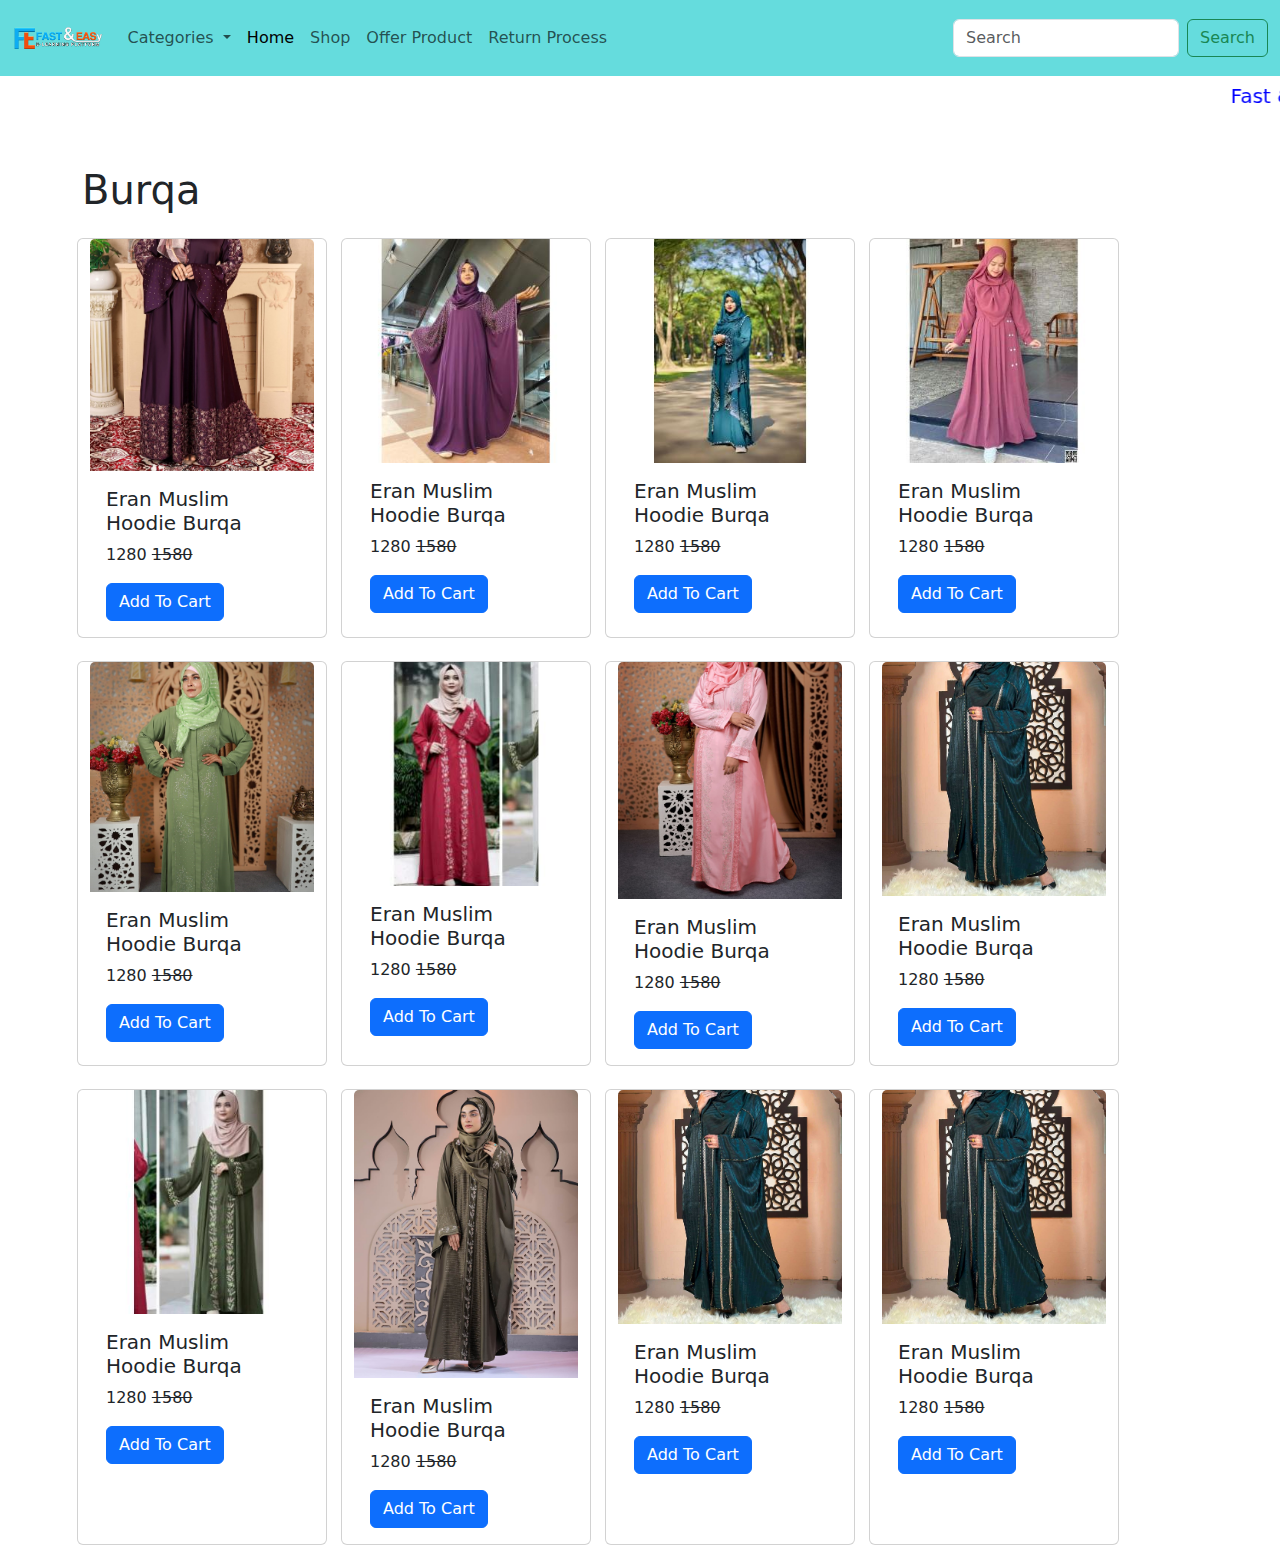
==== burqa.html @ 3e5b6002 "E-Learning" ====
<!DOCTYPE html>
<html lang="en">
<head>
    <meta charset="UTF-8">
    <meta name="viewport" content="width=device-width, initial-scale=1.0">
    <title>fasteasy-Shop BD</title>
    <link rel="shortcut icon" href="Img/Logo.png" type="image/x-icon">
    <link rel="stylesheet" href="burqa.css">
    <link href="https://cdn.jsdelivr.net/npm/bootstrap@5.3.3/dist/css/bootstrap.min.css" rel="stylesheet" integrity="sha384-QWTKZyjpPEjISv5WaRU9OFeRpok6YctnYmDr5pNlyT2bRjXh0JMhjY6hW+ALEwIH" crossorigin="anonymous">
</head>
<body>
    <nav class="navbar navbar-expand-lg Custom-Bg">
        <div class="container-fluid">
          <a class="navbar-brand" href="index.html"><img src="Img/Logo.png" height="50px" alt=""></a>
          <button class="navbar-toggler" type="button" data-bs-toggle="collapse" data-bs-target="#navbarSupportedContent" aria-controls="navbarSupportedContent" aria-expanded="false" aria-label="Toggle navigation">
            <span class="navbar-toggler-icon"></span>
          </button>
          <div class="collapse navbar-collapse" id="navbarSupportedContent">
            <ul class="navbar-nav me-auto mb-2 mb-lg-0">
                <li class="nav-item dropdown">
                    <a class="nav-link dropdown-toggle" href="#" role="button" data-bs-toggle="dropdown" aria-expanded="false">
                      Categories
                    </a>
                    <ul class="dropdown-menu">
                      <li><a class="dropdown-item" href="#">Burqa</a></li>
                      <li><a class="dropdown-item" href="#">Three Pich</a></li>
                      <li><a class="dropdown-item" href="#">Goun</a></li>
                      <li><a class="dropdown-item" href="#">Tow Pich</a></li>
                      <li><a class="dropdown-item" href="#">Sharee</a></li>
                      <li><a class="dropdown-item" href="#">Baby Dress</a></li>
                      <li><a class="dropdown-item" href="#">Couple Dress</a></li>
                      <li><a class="dropdown-item" href="#">Combo Set</a></li>
                      <li><a class="dropdown-item" href="#">Lehenga</a></li>
                      <li><a class="dropdown-item" href="#">Hijab & Nikab</a></li>
                      <li><a class="dropdown-item" href="#">Winter Dress</a></li>
                      <!-- <li><hr class="dropdown-divider"></li> -->
                    </ul>
                  </li>
              <li class="nav-item">
                <a class="nav-link active" aria-current="page" href="#">Home</a>
              </li>
              <li class="nav-item">
                <a class="nav-link" href="#">Shop</a>
              </li>
              <li class="nav-item">
                <a class="nav-link" href="#">Offer Product</a>
              </li>
              <li class="nav-item">
                <a class="nav-link" href="#">Return Process</a>
              </li>
            </ul>
            <form class="d-flex" role="search">
              <input class="form-control me-2" type="search" placeholder="Search" aria-label="Search">
              <button class="btn btn-outline-success" type="submit">Search</button>
            </form>
          </div>
        </div>
      </nav>
      <marquee behavior="" direction="" style="font-size: 20px; padding-top: 5px; color: blue;">Fast & Easy E-Learning Online Shop Bd</marquee>
      <section class="mt-5 container">
        <h1>Burqa</h1>
      <div class="row">
      <div class="card gap mt-3" style="width: 250px;">
        <img src="Img/coloring borka/1.jpg" class="card-img-top" alt="...">
        <div class="card-body">
          <h5 class="card-title">Eran Muslim Hoodie Burqa</h5>
          <p class="card-text">1280 <del>1580</del></p>
          <a href="#" class="btn btn-primary">Add To Cart</a>
        </div>
      </div>
      <div class="card gap mt-3" style="width: 250px;">
        <img src="Img/coloring borka/2.webp" class="card-img-top" alt="...">
        <div class="card-body">
          <h5 class="card-title">Eran Muslim Hoodie Burqa</h5>
          <p class="card-text">1280 <del>1580</del></p>
          <a href="#" class="btn btn-primary">Add To Cart</a>
        </div>
      </div>
      <div class="card gap mt-3" style="width: 250px;">
        <img src="Img/coloring borka/3.webp" class="card-img-top" alt="...">
        <div class="card-body">
          <h5 class="card-title">Eran Muslim Hoodie Burqa</h5>
          <p class="card-text">1280 <del>1580</del></p>
          <a href="#" class="btn btn-primary">Add To Cart</a>
        </div>
      </div>
      <div class="card gap mt-3" style="width: 250px;">
        <img src="Img/coloring borka/4.webp" class="card-img-top" alt="...">
        <div class="card-body">
          <h5 class="card-title">Eran Muslim Hoodie Burqa</h5>
          <p class="card-text">1280 <del>1580</del></p>
          <a href="#" class="btn btn-primary">Add To Cart</a>
        </div>
      </div>
      <div class="card gap mt-3" style="width: 250px;">
        <img src="Img/coloring borka/5.jpg" class="card-img-top" alt="...">
        <div class="card-body">
          <h5 class="card-title">Eran Muslim Hoodie Burqa</h5>
          <p class="card-text">1280 <del>1580</del></p>
          <a href="#" class="btn btn-primary">Add To Cart</a>
        </div>
      </div>
      <div class="card gap mt-3" style="width: 250px;">
        <img src="Img/coloring borka/6.webp" class="card-img-top" alt="...">
        <div class="card-body">
          <h5 class="card-title">Eran Muslim Hoodie Burqa</h5>
          <p class="card-text">1280 <del>1580</del></p>
          <a href="#" class="btn btn-primary">Add To Cart</a>
        </div>
      </div>
      <div class="card gap mt-3" style="width: 250px;">
        <img src="Img/coloring borka/7.jpg" class="card-img-top" alt="...">
        <div class="card-body">
          <h5 class="card-title">Eran Muslim Hoodie Burqa</h5>
          <p class="card-text">1280 <del>1580</del></p>
          <a href="#" class="btn btn-primary">Add To Cart</a>
        </div>
      </div>
      <div class="card gap mt-3" style="width: 250px;">
        <img src="Img/coloring borka/8.jpg" class="card-img-top" alt="...">
        <div class="card-body">
          <h5 class="card-title">Eran Muslim Hoodie Burqa</h5>
          <p class="card-text">1280 <del>1580</del></p>
          <a href="#" class="btn btn-primary">Add To Cart</a>
        </div>
      </div>
      <div class="card gap mt-3" style="width: 250px;">
        <img src="Img/coloring borka/9.webp" class="card-img-top" alt="...">
        <div class="card-body">
          <h5 class="card-title">Eran Muslim Hoodie Burqa</h5>
          <p class="card-text">1280 <del>1580</del></p>
          <a href="#" class="btn btn-primary">Add To Cart</a>
        </div>
      </div>
      <div class="card gap mt-3" style="width: 250px;">
        <img src="Img/coloring borka/10.jpg" class="card-img-top" alt="...">
        <div class="card-body">
          <h5 class="card-title">Eran Muslim Hoodie Burqa</h5>
          <p class="card-text">1280 <del>1580</del></p>
          <a href="#" class="btn btn-primary">Add To Cart</a>
        </div>
      </div>
      <div class="card gap mt-3" style="width: 250px;">
        <img src="Img/coloring borka/8.jpg" class="card-img-top" alt="...">
        <div class="card-body">
          <h5 class="card-title">Eran Muslim Hoodie Burqa</h5>
          <p class="card-text">1280 <del>1580</del></p>
          <a href="#" class="btn btn-primary">Add To Cart</a>
        </div>
      </div>
      <div class="card gap mt-3" style="width: 250px;">
        <img src="Img/coloring borka/8.jpg" class="card-img-top" alt="...">
        <div class="card-body">
          <h5 class="card-title">Eran Muslim Hoodie Burqa</h5>
          <p class="card-text">1280 <del>1580</del></p>
          <a href="#" class="btn btn-primary">Add To Cart</a>
        </div>
      </div>
    </div>
  </section>
    <script src="https://cdn.jsdelivr.net/npm/bootstrap@5.3.3/dist/js/bootstrap.bundle.min.js" integrity="sha384-YvpcrYf0tY3lHB60NNkmXc5s9fDVZLESaAA55NDzOxhy9GkcIdslK1eN7N6jIeHz" crossorigin="anonymous"></script>
</body>
</html>
---- burqa.css ----
* {
    margin: 0;
    padding: 0;
    box-sizing: border-box;
}
.Custom-Bg {
    background-color: #65dcdd;
}
.gap {
    margin: 7px;
}
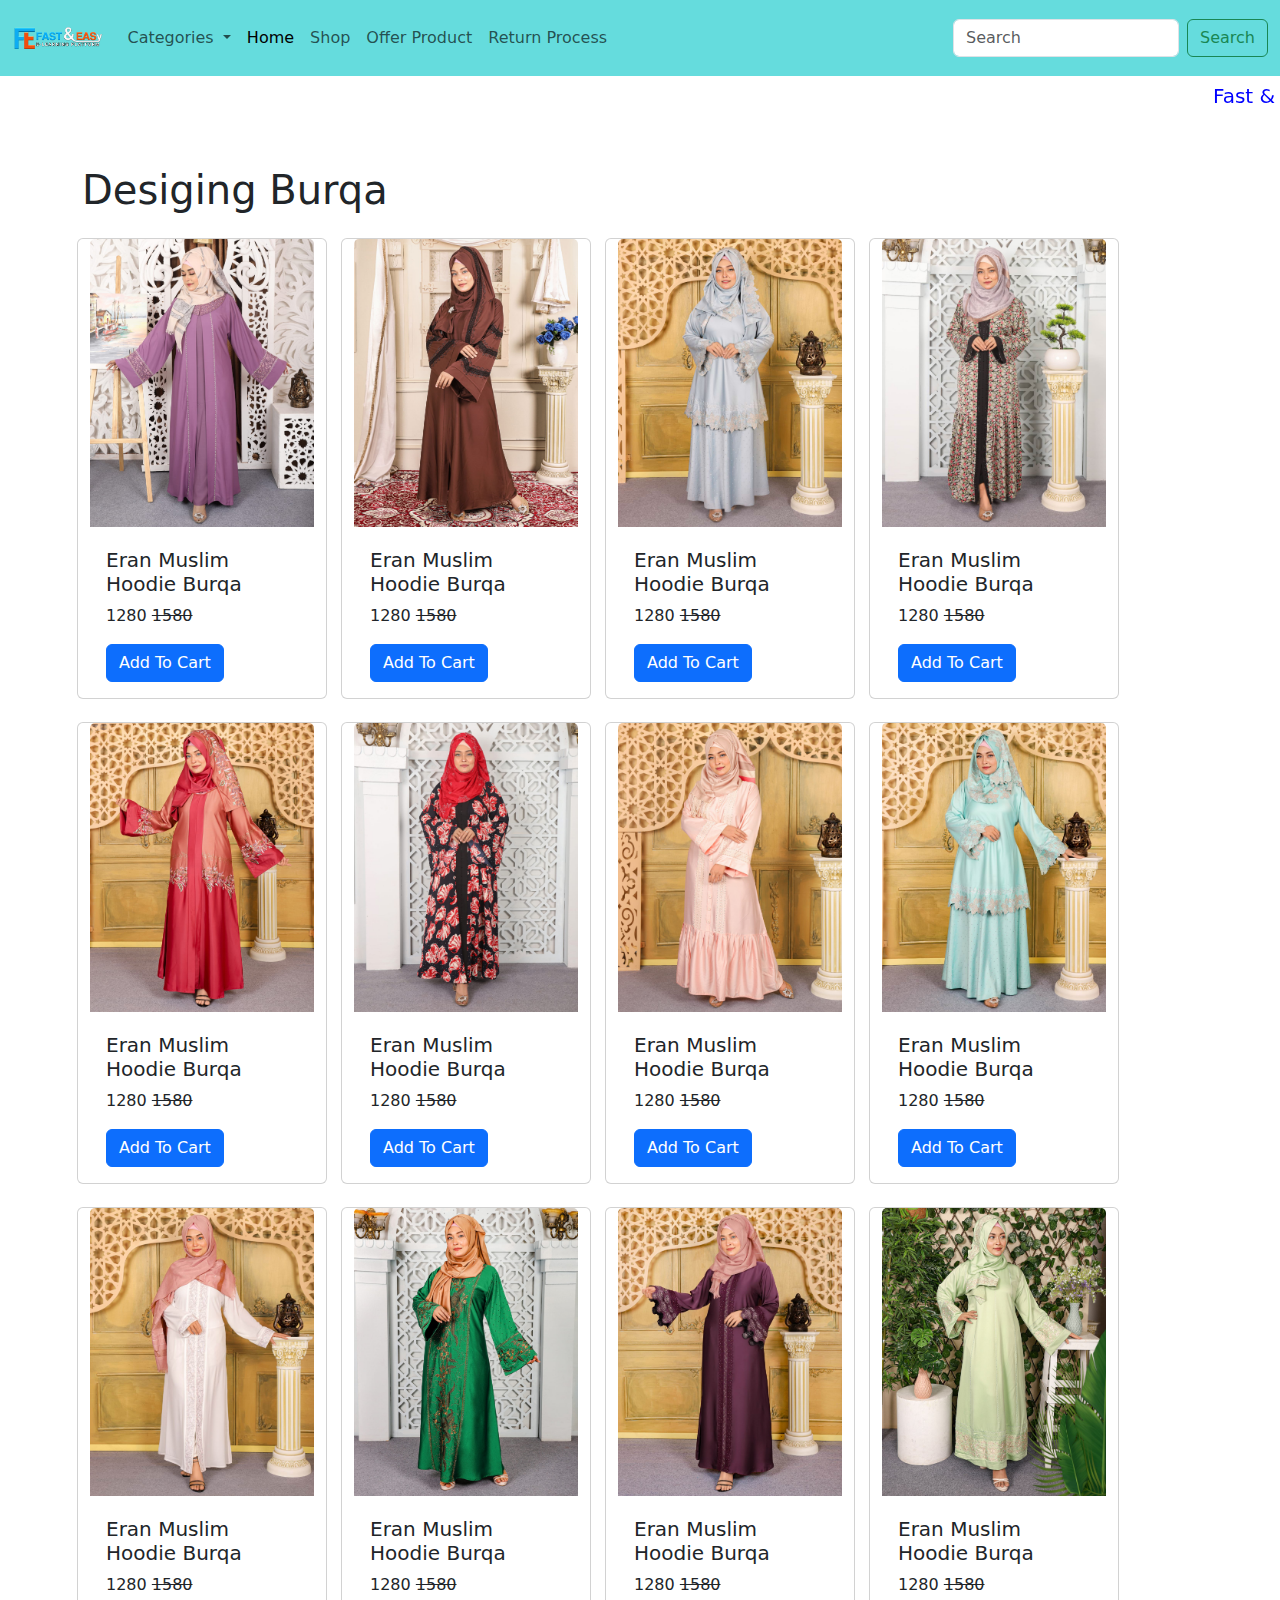
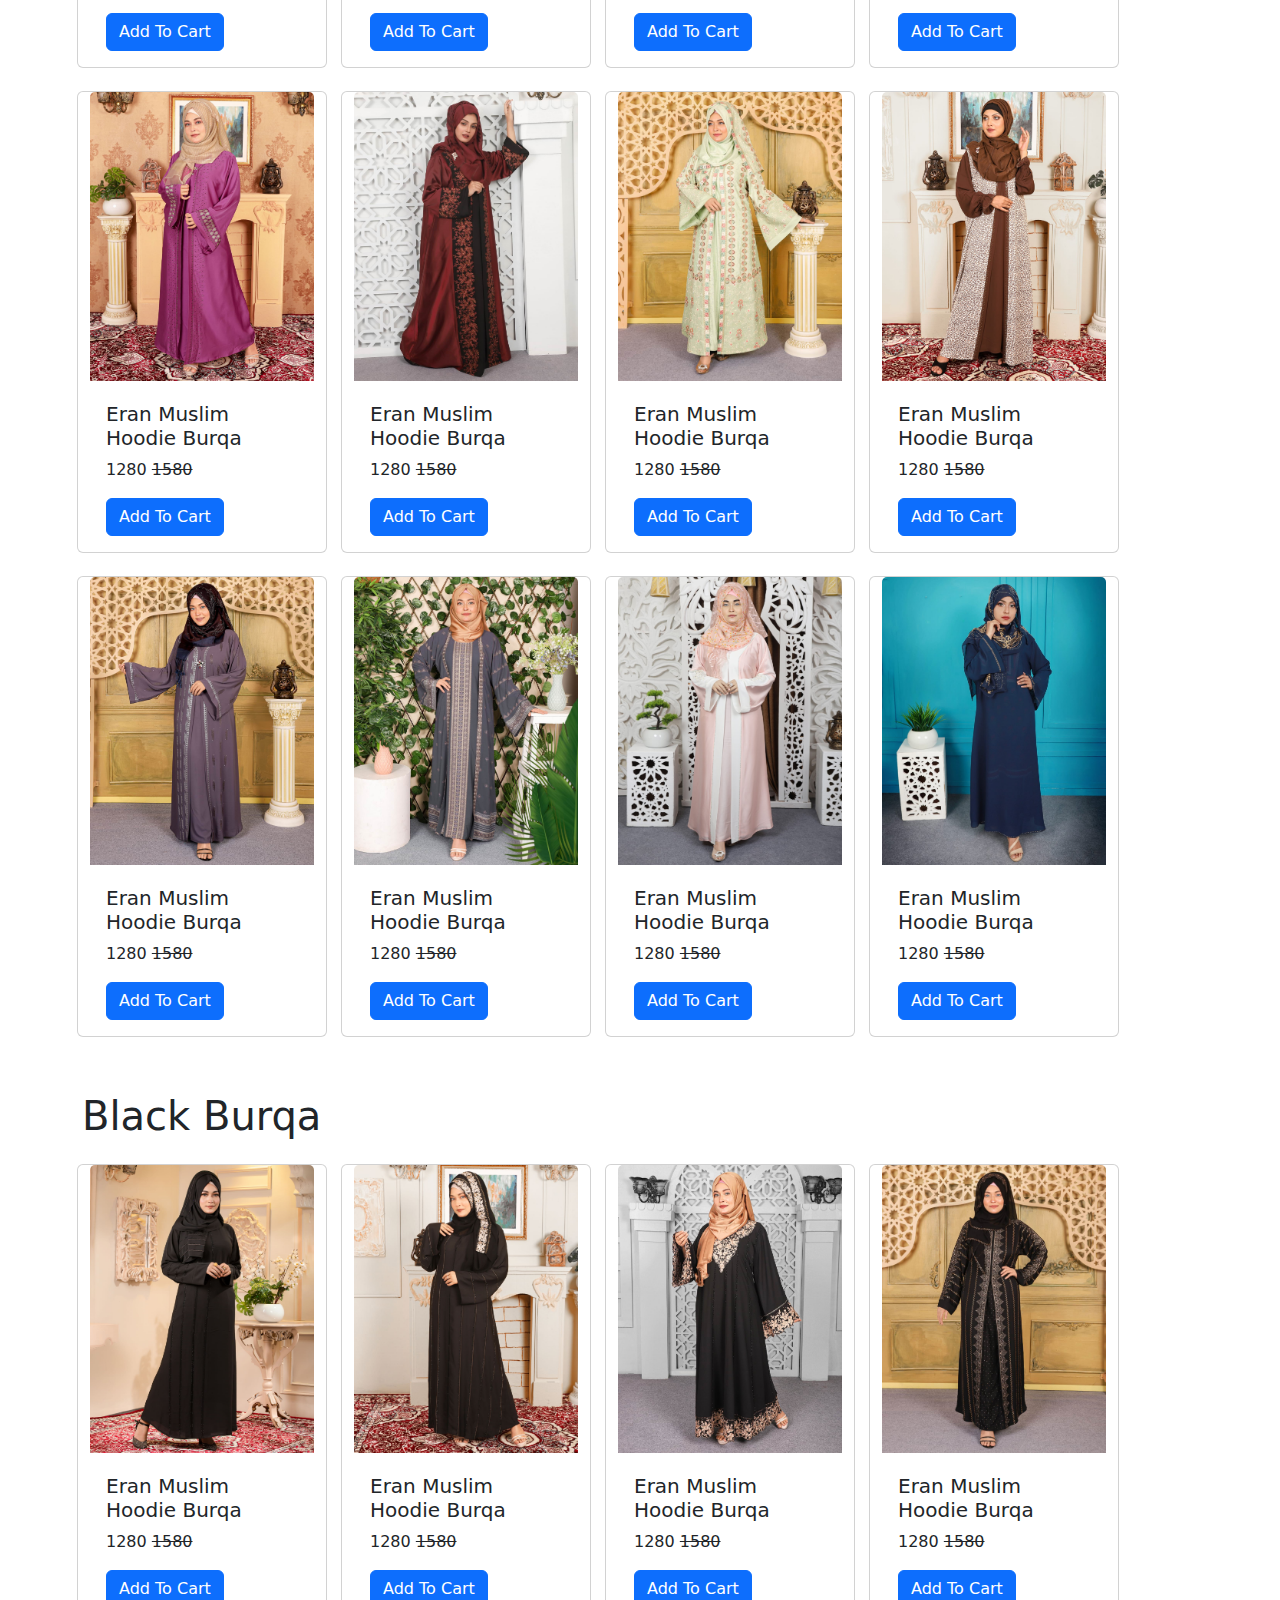
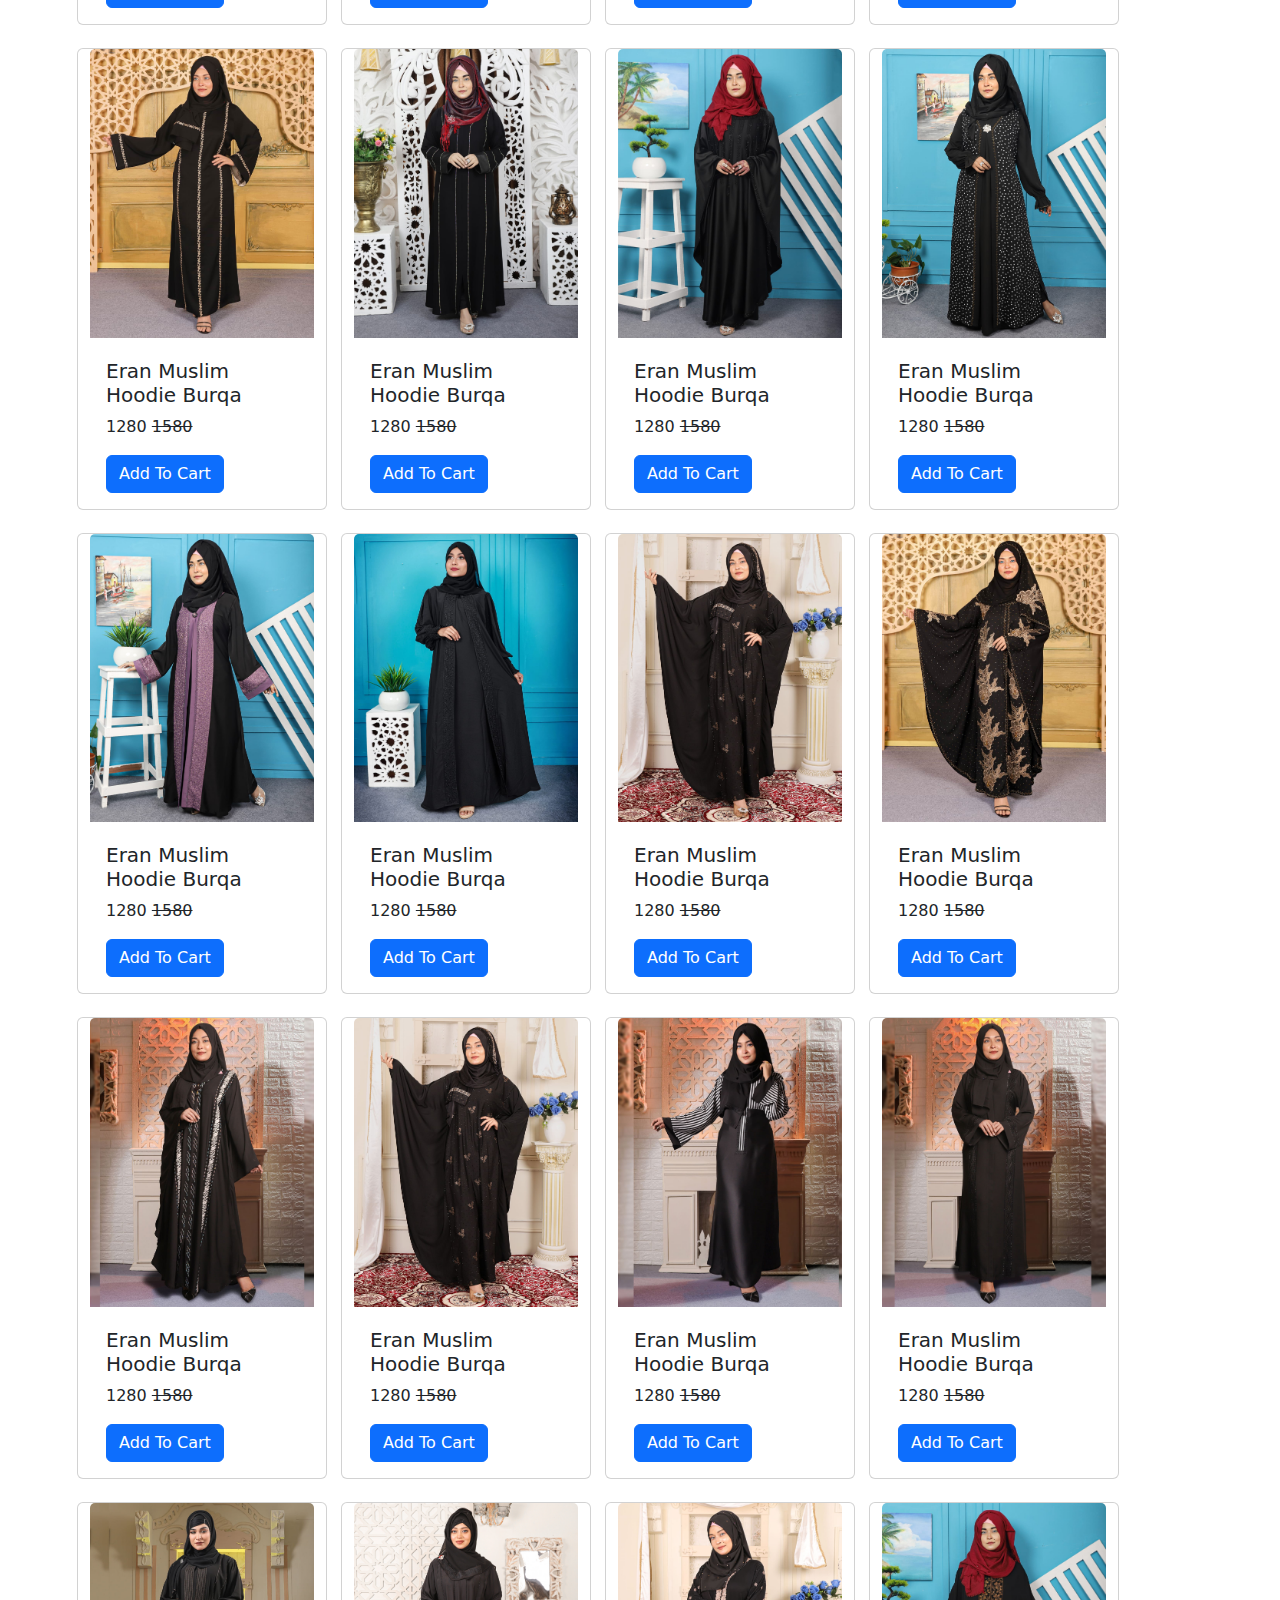
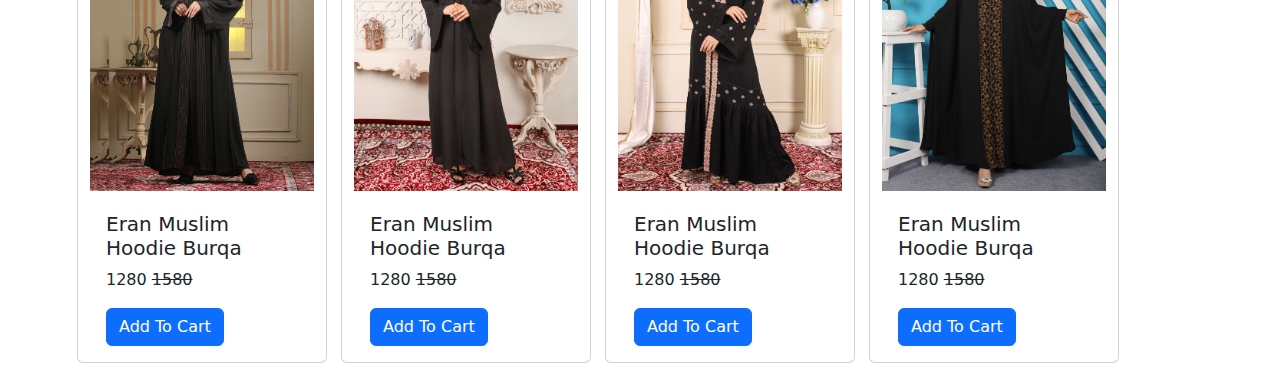
==== commit bf12c087: "E-Learning" ====
--- a/burqa.html
+++ b/burqa.html
@@ -58,7 +58,7 @@
       </nav>
       <marquee behavior="" direction="" style="font-size: 20px; padding-top: 5px; color: blue;">Fast & Easy E-Learning Online Shop Bd</marquee>
       <section class="mt-5 container">
-        <h1>Burqa</h1>
+        <h1>Desiging Burqa</h1>
       <div class="row">
       <div class="card gap mt-3" style="width: 250px;">
         <img src="Img/coloring borka/1.jpg" class="card-img-top" alt="...">
@@ -69,23 +69,23 @@
         </div>
       </div>
       <div class="card gap mt-3" style="width: 250px;">
-        <img src="Img/coloring borka/2.webp" class="card-img-top" alt="...">
-        <div class="card-body">
-          <h5 class="card-title">Eran Muslim Hoodie Burqa</h5>
-          <p class="card-text">1280 <del>1580</del></p>
-          <a href="#" class="btn btn-primary">Add To Cart</a>
-        </div>
-      </div>
-      <div class="card gap mt-3" style="width: 250px;">
-        <img src="Img/coloring borka/3.webp" class="card-img-top" alt="...">
-        <div class="card-body">
-          <h5 class="card-title">Eran Muslim Hoodie Burqa</h5>
-          <p class="card-text">1280 <del>1580</del></p>
-          <a href="#" class="btn btn-primary">Add To Cart</a>
-        </div>
-      </div>
-      <div class="card gap mt-3" style="width: 250px;">
-        <img src="Img/coloring borka/4.webp" class="card-img-top" alt="...">
+        <img src="Img/coloring borka/2.jpg" class="card-img-top" alt="...">
+        <div class="card-body">
+          <h5 class="card-title">Eran Muslim Hoodie Burqa</h5>
+          <p class="card-text">1280 <del>1580</del></p>
+          <a href="#" class="btn btn-primary">Add To Cart</a>
+        </div>
+      </div>
+      <div class="card gap mt-3" style="width: 250px;">
+        <img src="Img/coloring borka/3.jpg" class="card-img-top" alt="...">
+        <div class="card-body">
+          <h5 class="card-title">Eran Muslim Hoodie Burqa</h5>
+          <p class="card-text">1280 <del>1580</del></p>
+          <a href="#" class="btn btn-primary">Add To Cart</a>
+        </div>
+      </div>
+      <div class="card gap mt-3" style="width: 250px;">
+        <img src="Img/coloring borka/4.jpg" class="card-img-top" alt="...">
         <div class="card-body">
           <h5 class="card-title">Eran Muslim Hoodie Burqa</h5>
           <p class="card-text">1280 <del>1580</del></p>
@@ -101,7 +101,7 @@
         </div>
       </div>
       <div class="card gap mt-3" style="width: 250px;">
-        <img src="Img/coloring borka/6.webp" class="card-img-top" alt="...">
+        <img src="Img/coloring borka/6.jpg" class="card-img-top" alt="...">
         <div class="card-body">
           <h5 class="card-title">Eran Muslim Hoodie Burqa</h5>
           <p class="card-text">1280 <del>1580</del></p>
@@ -125,7 +125,7 @@
         </div>
       </div>
       <div class="card gap mt-3" style="width: 250px;">
-        <img src="Img/coloring borka/9.webp" class="card-img-top" alt="...">
+        <img src="Img/coloring borka/9.jpg" class="card-img-top" alt="...">
         <div class="card-body">
           <h5 class="card-title">Eran Muslim Hoodie Burqa</h5>
           <p class="card-text">1280 <del>1580</del></p>
@@ -141,15 +141,244 @@
         </div>
       </div>
       <div class="card gap mt-3" style="width: 250px;">
-        <img src="Img/coloring borka/8.jpg" class="card-img-top" alt="...">
-        <div class="card-body">
-          <h5 class="card-title">Eran Muslim Hoodie Burqa</h5>
-          <p class="card-text">1280 <del>1580</del></p>
-          <a href="#" class="btn btn-primary">Add To Cart</a>
-        </div>
-      </div>
-      <div class="card gap mt-3" style="width: 250px;">
-        <img src="Img/coloring borka/8.jpg" class="card-img-top" alt="...">
+        <img src="Img/coloring borka/11.jpg" class="card-img-top" alt="...">
+        <div class="card-body">
+          <h5 class="card-title">Eran Muslim Hoodie Burqa</h5>
+          <p class="card-text">1280 <del>1580</del></p>
+          <a href="#" class="btn btn-primary">Add To Cart</a>
+        </div>
+      </div>
+      <div class="card gap mt-3" style="width: 250px;">
+        <img src="Img/coloring borka/12.jpg" class="card-img-top" alt="...">
+        <div class="card-body">
+          <h5 class="card-title">Eran Muslim Hoodie Burqa</h5>
+          <p class="card-text">1280 <del>1580</del></p>
+          <a href="#" class="btn btn-primary">Add To Cart</a>
+        </div>
+      </div>
+      <div class="card gap mt-3" style="width: 250px;">
+        <img src="Img/coloring borka/13.jpg" class="card-img-top" alt="...">
+        <div class="card-body">
+          <h5 class="card-title">Eran Muslim Hoodie Burqa</h5>
+          <p class="card-text">1280 <del>1580</del></p>
+          <a href="#" class="btn btn-primary">Add To Cart</a>
+        </div>
+      </div>
+      <div class="card gap mt-3" style="width: 250px;">
+        <img src="Img/coloring borka/14.jpg" class="card-img-top" alt="...">
+        <div class="card-body">
+          <h5 class="card-title">Eran Muslim Hoodie Burqa</h5>
+          <p class="card-text">1280 <del>1580</del></p>
+          <a href="#" class="btn btn-primary">Add To Cart</a>
+        </div>
+      </div>
+      <div class="card gap mt-3" style="width: 250px;">
+        <img src="Img/coloring borka/15.jpg" class="card-img-top" alt="...">
+        <div class="card-body">
+          <h5 class="card-title">Eran Muslim Hoodie Burqa</h5>
+          <p class="card-text">1280 <del>1580</del></p>
+          <a href="#" class="btn btn-primary">Add To Cart</a>
+        </div>
+      </div>
+      <div class="card gap mt-3" style="width: 250px;">
+        <img src="Img/coloring borka/16.jpg" class="card-img-top" alt="...">
+        <div class="card-body">
+          <h5 class="card-title">Eran Muslim Hoodie Burqa</h5>
+          <p class="card-text">1280 <del>1580</del></p>
+          <a href="#" class="btn btn-primary">Add To Cart</a>
+        </div>
+      </div>
+      <div class="card gap mt-3" style="width: 250px;">
+        <img src="Img/coloring borka/17.jpg" class="card-img-top" alt="...">
+        <div class="card-body">
+          <h5 class="card-title">Eran Muslim Hoodie Burqa</h5>
+          <p class="card-text">1280 <del>1580</del></p>
+          <a href="#" class="btn btn-primary">Add To Cart</a>
+        </div>
+      </div>
+      <div class="card gap mt-3" style="width: 250px;">
+        <img src="Img/coloring borka/18.jpg" class="card-img-top" alt="...">
+        <div class="card-body">
+          <h5 class="card-title">Eran Muslim Hoodie Burqa</h5>
+          <p class="card-text">1280 <del>1580</del></p>
+          <a href="#" class="btn btn-primary">Add To Cart</a>
+        </div>
+      </div>
+      <div class="card gap mt-3" style="width: 250px;">
+        <img src="Img/coloring borka/19.jpg" class="card-img-top" alt="...">
+        <div class="card-body">
+          <h5 class="card-title">Eran Muslim Hoodie Burqa</h5>
+          <p class="card-text">1280 <del>1580</del></p>
+          <a href="#" class="btn btn-primary">Add To Cart</a>
+        </div>
+      </div>
+      <div class="card gap mt-3" style="width: 250px;">
+        <img src="Img/coloring borka/20.jpeg" class="card-img-top" alt="...">
+        <div class="card-body">
+          <h5 class="card-title">Eran Muslim Hoodie Burqa</h5>
+          <p class="card-text">1280 <del>1580</del></p>
+          <a href="#" class="btn btn-primary">Add To Cart</a>
+        </div>
+      </div>
+    </div>
+  </section>
+      <section class="mt-5 container">
+        <h1>Black Burqa</h1>
+      <div class="row">
+      <div class="card gap mt-3" style="width: 250px;">
+        <img src="Img/black Burqa/1.jpg" class="card-img-top" alt="...">
+        <div class="card-body">
+          <h5 class="card-title">Eran Muslim Hoodie Burqa</h5>
+          <p class="card-text">1280 <del>1580</del></p>
+          <a href="#" class="btn btn-primary">Add To Cart</a>
+        </div>
+      </div>
+      <div class="card gap mt-3" style="width: 250px;">
+        <img src="Img/black Burqa/2.jpg" class="card-img-top" alt="...">
+        <div class="card-body">
+          <h5 class="card-title">Eran Muslim Hoodie Burqa</h5>
+          <p class="card-text">1280 <del>1580</del></p>
+          <a href="#" class="btn btn-primary">Add To Cart</a>
+        </div>
+      </div>
+      <div class="card gap mt-3" style="width: 250px;">
+        <img src="Img/black Burqa/3.jpg" class="card-img-top" alt="...">
+        <div class="card-body">
+          <h5 class="card-title">Eran Muslim Hoodie Burqa</h5>
+          <p class="card-text">1280 <del>1580</del></p>
+          <a href="#" class="btn btn-primary">Add To Cart</a>
+        </div>
+      </div>
+      <div class="card gap mt-3" style="width: 250px;">
+        <img src="Img/black Burqa/4.jpg" class="card-img-top" alt="...">
+        <div class="card-body">
+          <h5 class="card-title">Eran Muslim Hoodie Burqa</h5>
+          <p class="card-text">1280 <del>1580</del></p>
+          <a href="#" class="btn btn-primary">Add To Cart</a>
+        </div>
+      </div>
+      <div class="card gap mt-3" style="width: 250px;">
+        <img src="Img/black Burqa/5.jpg" class="card-img-top" alt="...">
+        <div class="card-body">
+          <h5 class="card-title">Eran Muslim Hoodie Burqa</h5>
+          <p class="card-text">1280 <del>1580</del></p>
+          <a href="#" class="btn btn-primary">Add To Cart</a>
+        </div>
+      </div>
+      <div class="card gap mt-3" style="width: 250px;">
+        <img src="Img/black Burqa/6.jpg" class="card-img-top" alt="...">
+        <div class="card-body">
+          <h5 class="card-title">Eran Muslim Hoodie Burqa</h5>
+          <p class="card-text">1280 <del>1580</del></p>
+          <a href="#" class="btn btn-primary">Add To Cart</a>
+        </div>
+      </div>
+      <div class="card gap mt-3" style="width: 250px;">
+        <img src="Img/black Burqa/7.jpg" class="card-img-top" alt="...">
+        <div class="card-body">
+          <h5 class="card-title">Eran Muslim Hoodie Burqa</h5>
+          <p class="card-text">1280 <del>1580</del></p>
+          <a href="#" class="btn btn-primary">Add To Cart</a>
+        </div>
+      </div>
+      <div class="card gap mt-3" style="width: 250px;">
+        <img src="Img/black Burqa/8.jpg" class="card-img-top" alt="...">
+        <div class="card-body">
+          <h5 class="card-title">Eran Muslim Hoodie Burqa</h5>
+          <p class="card-text">1280 <del>1580</del></p>
+          <a href="#" class="btn btn-primary">Add To Cart</a>
+        </div>
+      </div>
+      <div class="card gap mt-3" style="width: 250px;">
+        <img src="Img/black Burqa/9.jpg" class="card-img-top" alt="...">
+        <div class="card-body">
+          <h5 class="card-title">Eran Muslim Hoodie Burqa</h5>
+          <p class="card-text">1280 <del>1580</del></p>
+          <a href="#" class="btn btn-primary">Add To Cart</a>
+        </div>
+      </div>
+      <div class="card gap mt-3" style="width: 250px;">
+        <img src="Img/black Burqa/10.jpg" class="card-img-top" alt="...">
+        <div class="card-body">
+          <h5 class="card-title">Eran Muslim Hoodie Burqa</h5>
+          <p class="card-text">1280 <del>1580</del></p>
+          <a href="#" class="btn btn-primary">Add To Cart</a>
+        </div>
+      </div>
+      <div class="card gap mt-3" style="width: 250px;">
+        <img src="Img/black Burqa/11.jpg" class="card-img-top" alt="...">
+        <div class="card-body">
+          <h5 class="card-title">Eran Muslim Hoodie Burqa</h5>
+          <p class="card-text">1280 <del>1580</del></p>
+          <a href="#" class="btn btn-primary">Add To Cart</a>
+        </div>
+      </div>
+      <div class="card gap mt-3" style="width: 250px;">
+        <img src="Img/black Burqa/12.jpg" class="card-img-top" alt="...">
+        <div class="card-body">
+          <h5 class="card-title">Eran Muslim Hoodie Burqa</h5>
+          <p class="card-text">1280 <del>1580</del></p>
+          <a href="#" class="btn btn-primary">Add To Cart</a>
+        </div>
+      </div>
+      <div class="card gap mt-3" style="width: 250px;">
+        <img src="Img/black Burqa/13.jpg" class="card-img-top" alt="...">
+        <div class="card-body">
+          <h5 class="card-title">Eran Muslim Hoodie Burqa</h5>
+          <p class="card-text">1280 <del>1580</del></p>
+          <a href="#" class="btn btn-primary">Add To Cart</a>
+        </div>
+      </div>
+      <div class="card gap mt-3" style="width: 250px;">
+        <img src="Img/black Burqa/14.jpg" class="card-img-top" alt="...">
+        <div class="card-body">
+          <h5 class="card-title">Eran Muslim Hoodie Burqa</h5>
+          <p class="card-text">1280 <del>1580</del></p>
+          <a href="#" class="btn btn-primary">Add To Cart</a>
+        </div>
+      </div>
+      <div class="card gap mt-3" style="width: 250px;">
+        <img src="Img/black Burqa/15.jpg" class="card-img-top" alt="...">
+        <div class="card-body">
+          <h5 class="card-title">Eran Muslim Hoodie Burqa</h5>
+          <p class="card-text">1280 <del>1580</del></p>
+          <a href="#" class="btn btn-primary">Add To Cart</a>
+        </div>
+      </div>
+      <div class="card gap mt-3" style="width: 250px;">
+        <img src="Img/black Burqa/16.jpg" class="card-img-top" alt="...">
+        <div class="card-body">
+          <h5 class="card-title">Eran Muslim Hoodie Burqa</h5>
+          <p class="card-text">1280 <del>1580</del></p>
+          <a href="#" class="btn btn-primary">Add To Cart</a>
+        </div>
+      </div>
+      <div class="card gap mt-3" style="width: 250px;">
+        <img src="Img/black Burqa/17.jpg" class="card-img-top" alt="...">
+        <div class="card-body">
+          <h5 class="card-title">Eran Muslim Hoodie Burqa</h5>
+          <p class="card-text">1280 <del>1580</del></p>
+          <a href="#" class="btn btn-primary">Add To Cart</a>
+        </div>
+      </div>
+      <div class="card gap mt-3" style="width: 250px;">
+        <img src="Img/black Burqa/18.jpg" class="card-img-top" alt="...">
+        <div class="card-body">
+          <h5 class="card-title">Eran Muslim Hoodie Burqa</h5>
+          <p class="card-text">1280 <del>1580</del></p>
+          <a href="#" class="btn btn-primary">Add To Cart</a>
+        </div>
+      </div>
+      <div class="card gap mt-3" style="width: 250px;">
+        <img src="Img/black Burqa/19.jpg" class="card-img-top" alt="...">
+        <div class="card-body">
+          <h5 class="card-title">Eran Muslim Hoodie Burqa</h5>
+          <p class="card-text">1280 <del>1580</del></p>
+          <a href="#" class="btn btn-primary">Add To Cart</a>
+        </div>
+      </div>
+      <div class="card gap mt-3" style="width: 250px;">
+        <img src="Img/black Burqa/20.jpeg" class="card-img-top" alt="...">
         <div class="card-body">
           <h5 class="card-title">Eran Muslim Hoodie Burqa</h5>
           <p class="card-text">1280 <del>1580</del></p>
--- a/burqa.css
+++ b/burqa.css
@@ -8,4 +8,7 @@
 }
 .gap {
     margin: 7px;
+}
+.card-body {
+    margin-top: 5px;
 }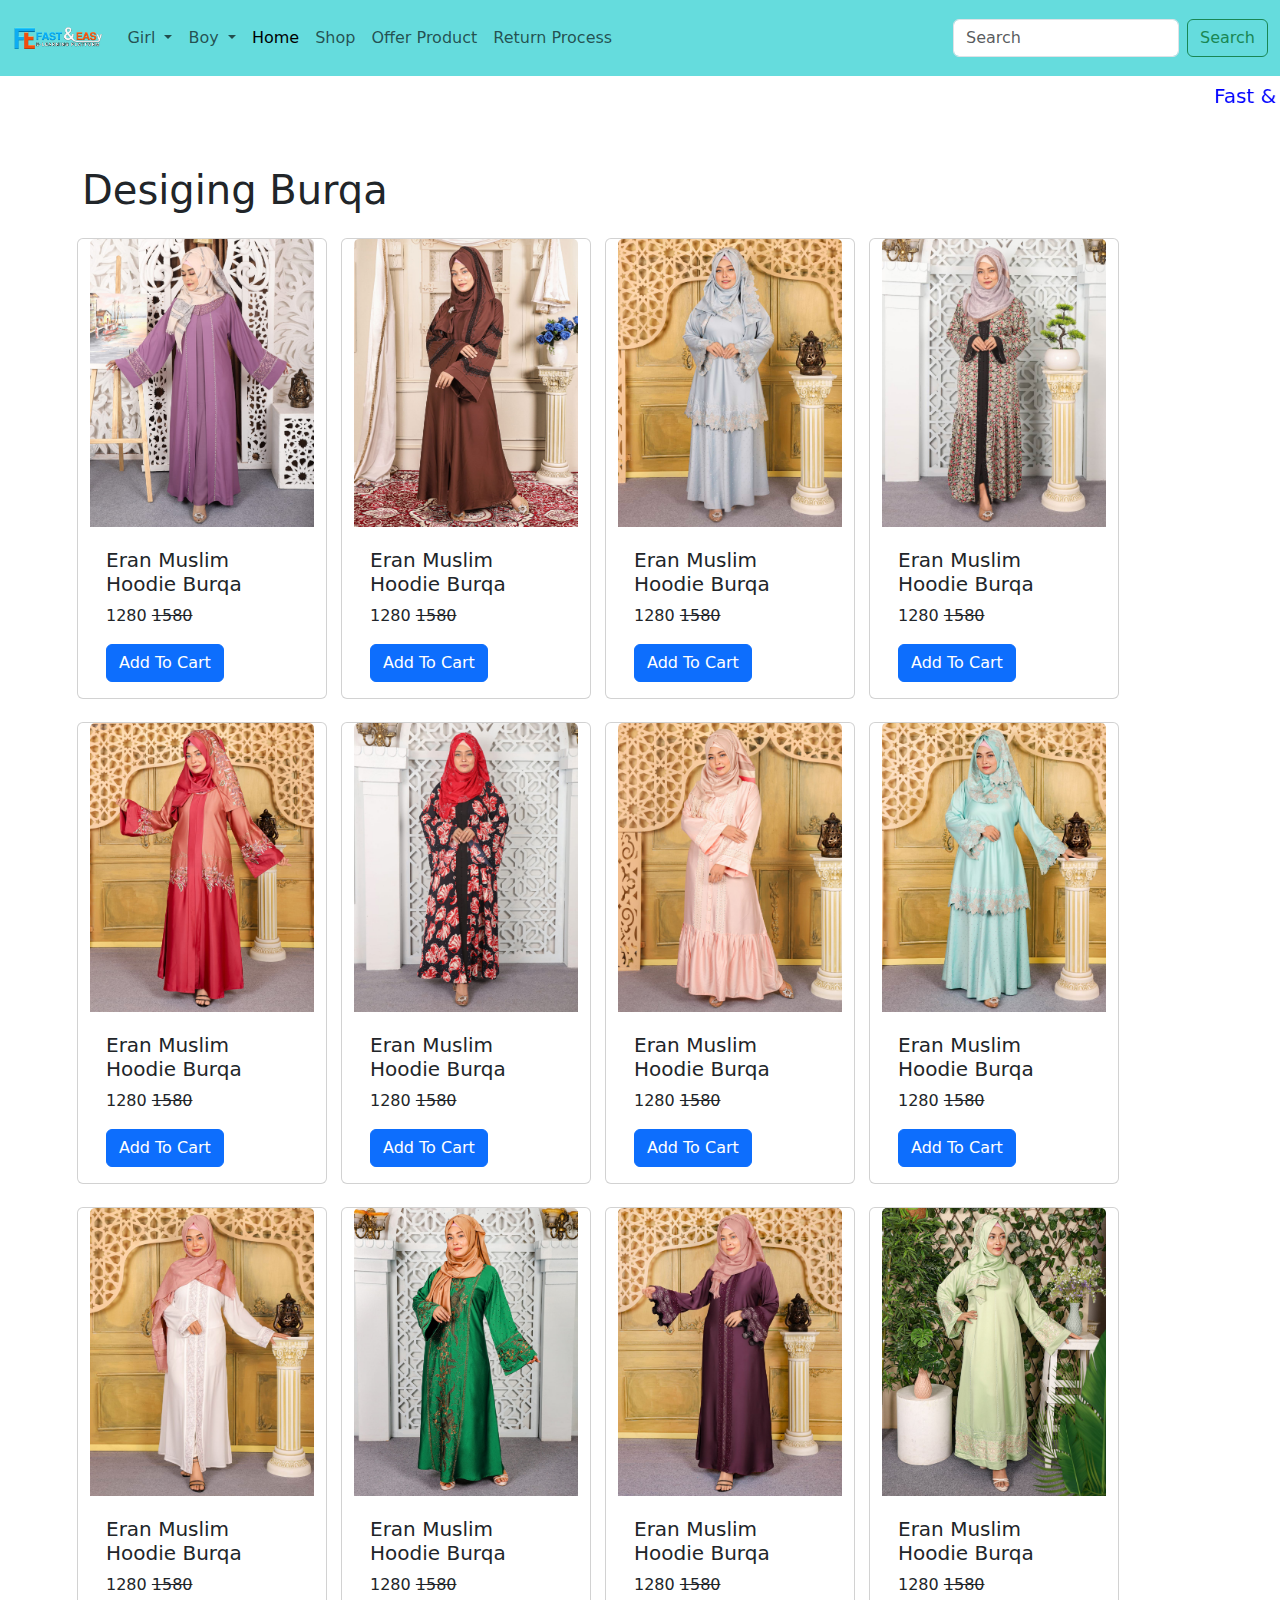
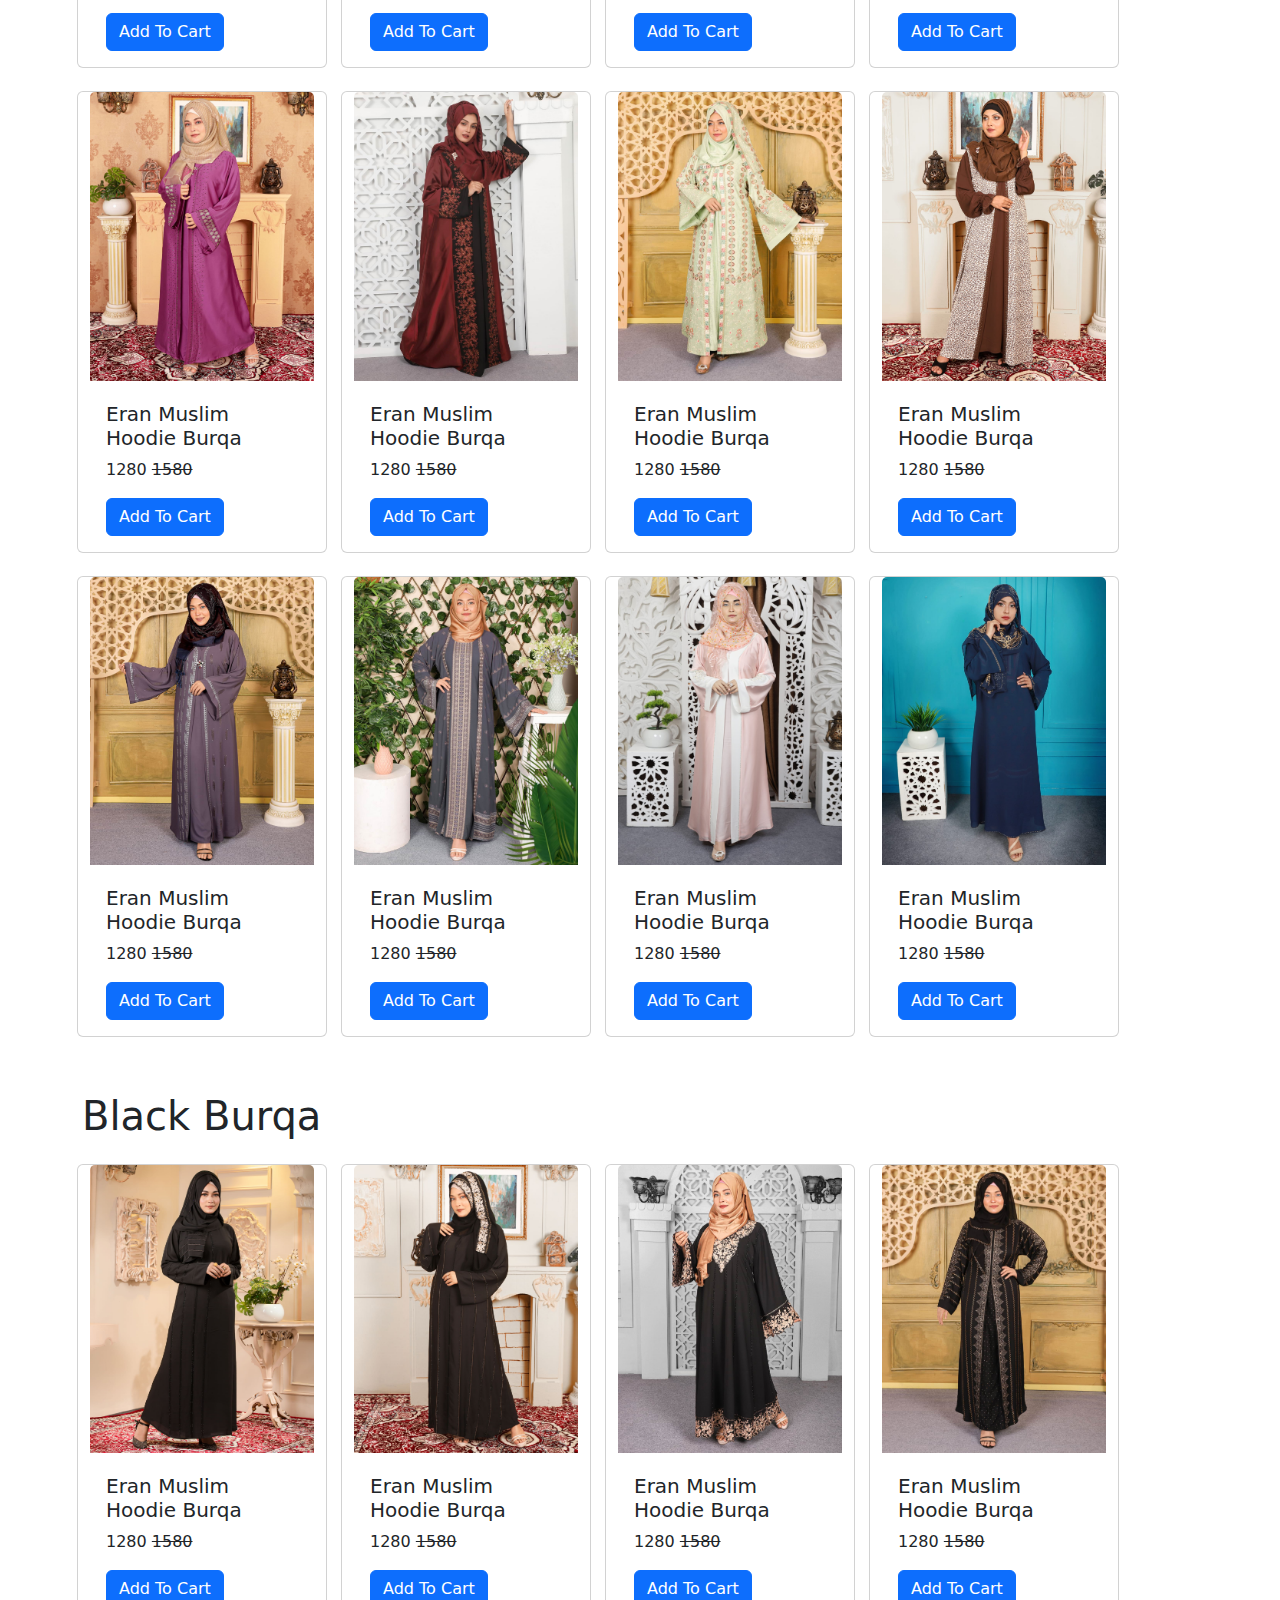
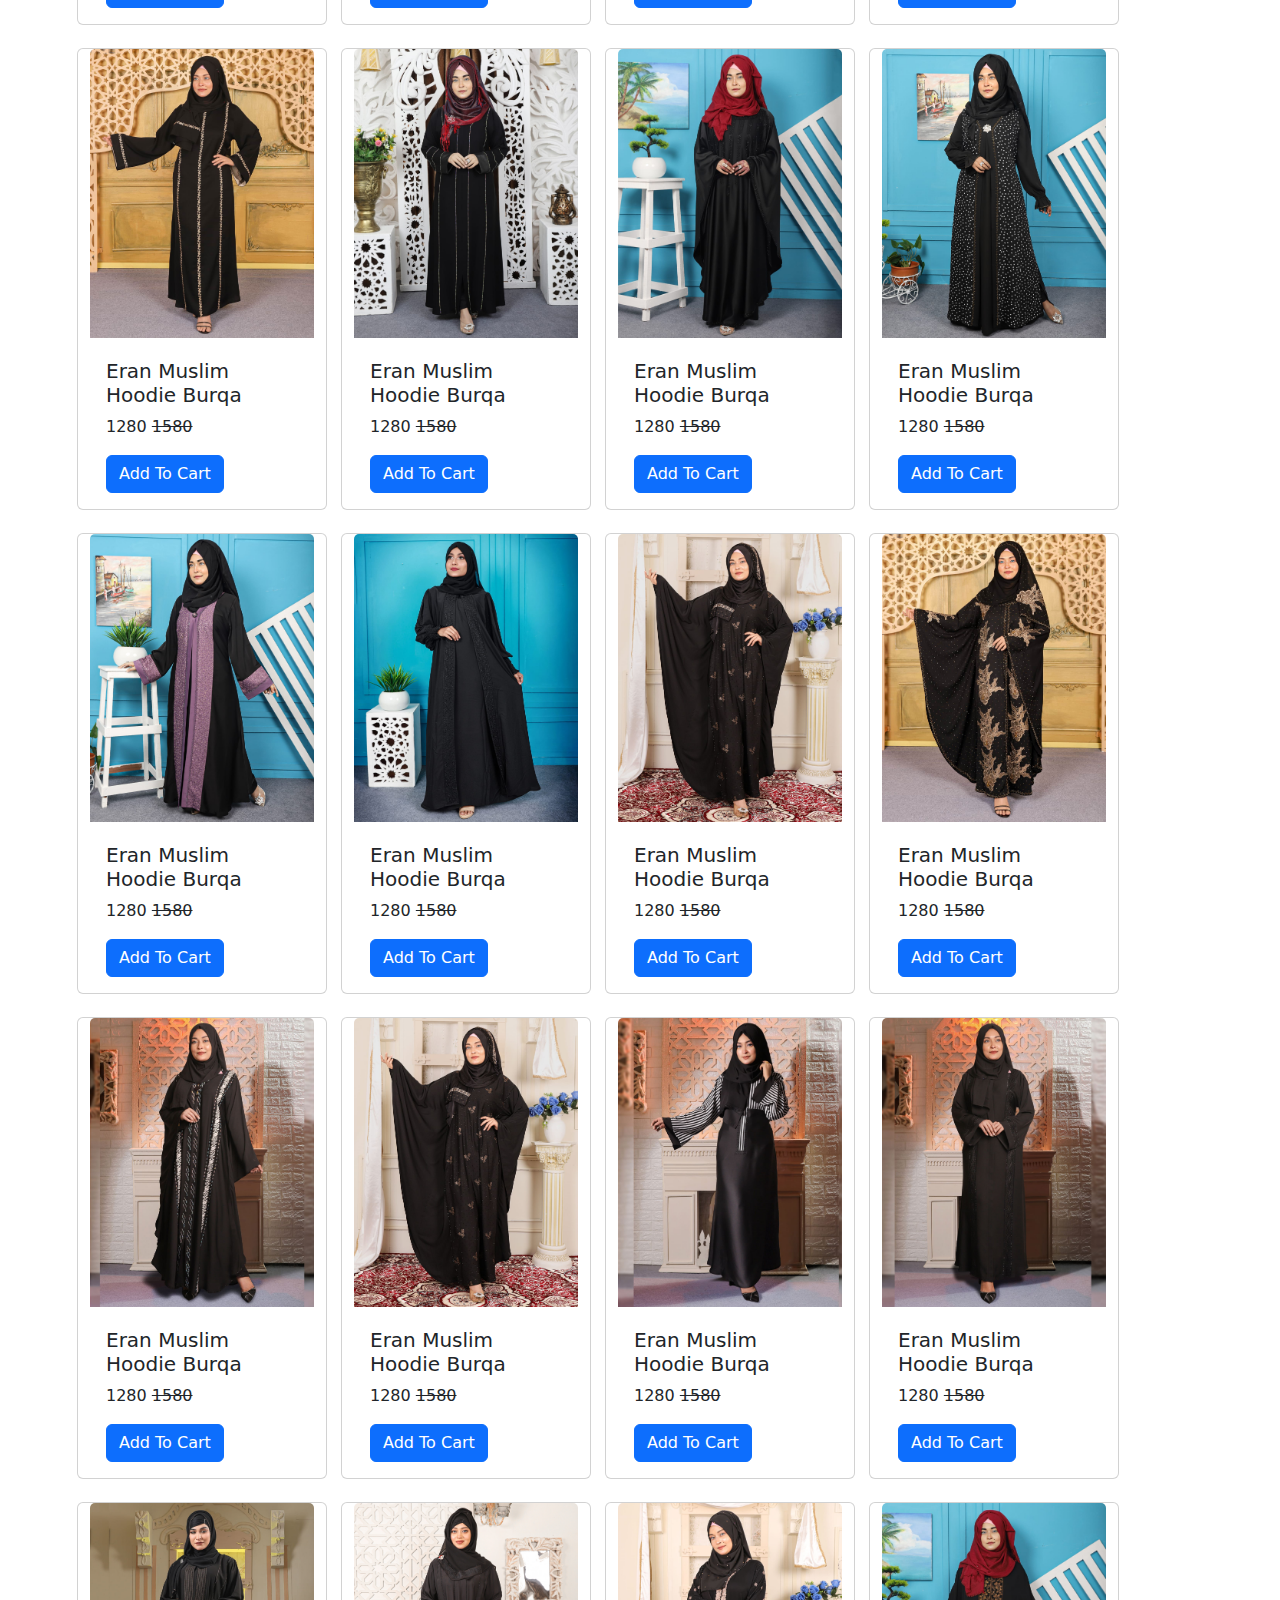
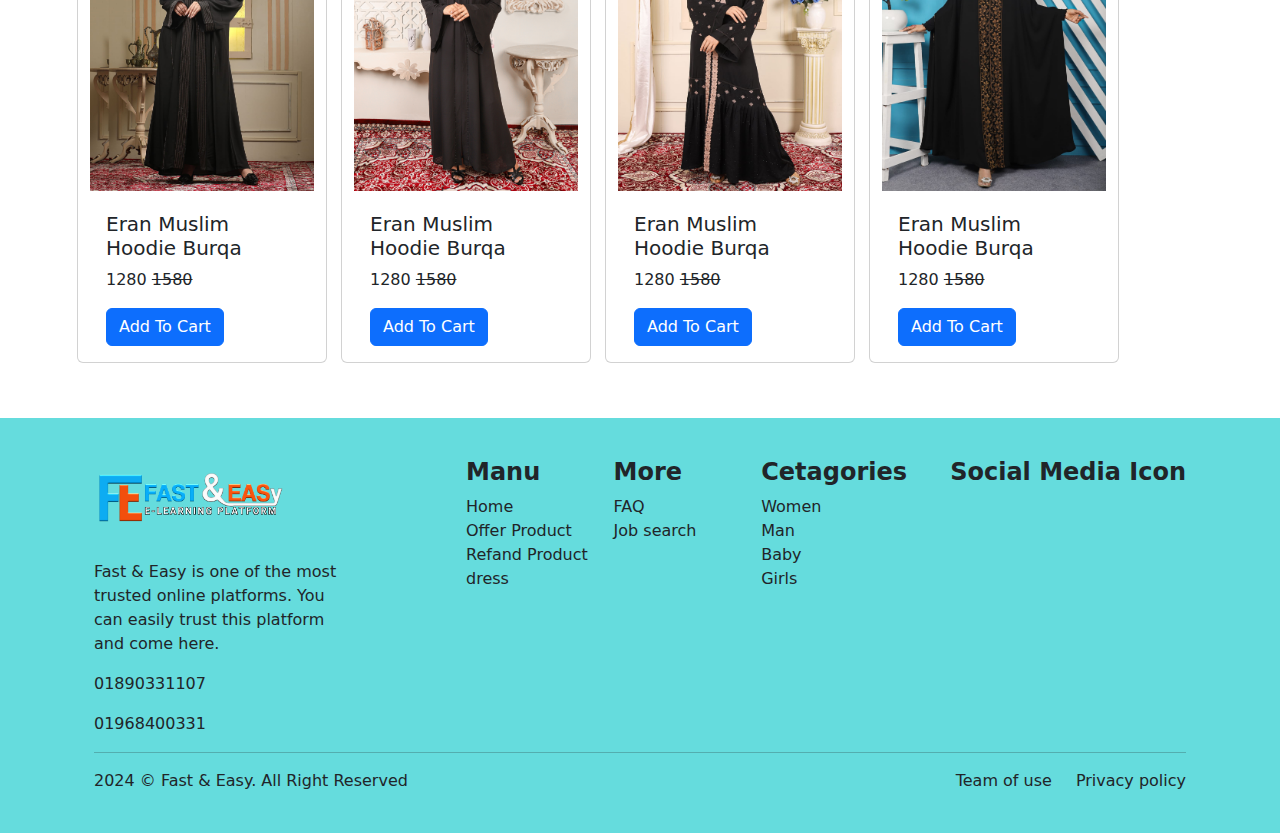
==== commit e4b282d5: "E-Commerce" ====
--- a/burqa.html
+++ b/burqa.html
@@ -17,27 +17,44 @@
           </button>
           <div class="collapse navbar-collapse" id="navbarSupportedContent">
             <ul class="navbar-nav me-auto mb-2 mb-lg-0">
-                <li class="nav-item dropdown">
-                    <a class="nav-link dropdown-toggle" href="#" role="button" data-bs-toggle="dropdown" aria-expanded="false">
-                      Categories
-                    </a>
-                    <ul class="dropdown-menu">
-                      <li><a class="dropdown-item" href="#">Burqa</a></li>
-                      <li><a class="dropdown-item" href="#">Three Pich</a></li>
-                      <li><a class="dropdown-item" href="#">Goun</a></li>
-                      <li><a class="dropdown-item" href="#">Tow Pich</a></li>
-                      <li><a class="dropdown-item" href="#">Sharee</a></li>
-                      <li><a class="dropdown-item" href="#">Baby Dress</a></li>
-                      <li><a class="dropdown-item" href="#">Couple Dress</a></li>
-                      <li><a class="dropdown-item" href="#">Combo Set</a></li>
-                      <li><a class="dropdown-item" href="#">Lehenga</a></li>
-                      <li><a class="dropdown-item" href="#">Hijab & Nikab</a></li>
-                      <li><a class="dropdown-item" href="#">Winter Dress</a></li>
-                      <!-- <li><hr class="dropdown-divider"></li> -->
-                    </ul>
-                  </li>
+              <li class="nav-item dropdown">
+                <a class="nav-link dropdown-toggle" href="#" role="button" data-bs-toggle="dropdown" aria-expanded="false">
+                  Girl
+                </a>
+                <ul class="dropdown-menu">
+                  <li><a class="dropdown-item" href="burqa.html">Burqa</a></li>
+                  <li><a class="dropdown-item" href="three.html">Three Pich</a></li>
+                  <li><a class="dropdown-item" href="gown.html">Goun</a></li>
+                  <li><a class="dropdown-item" href="#">Tow Pich</a></li>
+                  <li><a class="dropdown-item" href="#">Sharee</a></li>
+                  <li><a class="dropdown-item" href="#">Baby Dress</a></li>
+                  <li><a class="dropdown-item" href="#">Couple Dress</a></li>
+                  <li><a class="dropdown-item" href="#">Combo Set</a></li>
+                  <li><a class="dropdown-item" href="#">Lehenga</a></li>
+                  <li><a class="dropdown-item" href="#">Hijab & Nikab</a></li>
+                  <li><a class="dropdown-item" href="#">Winter Dress</a></li>
+                  <!-- <li><hr class="dropdown-divider"></li> -->
+                </ul>
+              </li>
+            <li class="nav-item dropdown">
+                <a class="nav-link dropdown-toggle" href="#" role="button" data-bs-toggle="dropdown" aria-expanded="false">
+                  Boy
+                </a>
+                <ul class="dropdown-menu">
+                  <li><a class="dropdown-item" href="#">Shirt</a></li>
+                  <li><a class="dropdown-item" href="#">T-Shirt</a></li>
+                  <li><a class="dropdown-item" href="#">Pent</a></li>
+                  <li><a class="dropdown-item" href="#">Payjama & Panjabi</a></li>
+                  <li><a class="dropdown-item" href="#">Lungi</a></li>
+                  <li><a class="dropdown-item" href="#">Baby Dress</a></li>
+                  <li><a class="dropdown-item" href="#">Combo Set</a></li>
+                  <li><a class="dropdown-item" href="#">Winter Dress</a></li>
+                  <!-- <li><hr class="dropdown-divider"></li> -->
+                </ul>
+              </li>
+
               <li class="nav-item">
-                <a class="nav-link active" aria-current="page" href="#">Home</a>
+                <a class="nav-link active" aria-current="page" href="index.html">Home</a>
               </li>
               <li class="nav-item">
                 <a class="nav-link" href="#">Shop</a>
@@ -387,6 +404,61 @@
       </div>
     </div>
   </section>
+  <footer class=" text-dark py-4 mt-5" style="background-color: #65DCDD">
+    <div class="container px-4">
+      <div class="row">
+        <div class="col-12 col-lg-4">
+          <a href="index.html"><img src="Img/Logo.png"height="110px" width="190px" alt=""></a>
+          <p class="font mt-2">Fast & Easy is one of the most <br> trusted online platforms. You <br> can easily trust this platform <br> and come here.</p>
+          <p class="font">01890331107</p>
+          <p class="mb-0 font">01968400331</p>
+        </div>
+        <div class="col">
+          <h4 class="pt-3 fw-bold">Manu</h4>
+          <ul class="list-unstyled font">
+            <li><a href="index.html" class="text-decoration-none text-dark">Home</a></li>
+            <li><a href="#" class="text-decoration-none text-dark">Offer Product</a></li>
+            <li><a href="#" class="text-decoration-none text-dark">Refand Product</a></li>
+            <li><a href="#" class="text-decoration-none text-dark">dress</a></li>
+          </ul>
+        </div>
+        <div class="col">
+          <h4 class="pt-3 fw-bold">More</h4>
+          <ul class="list-unstyled font">
+            <li><a href="#" class="text-decoration-none text-dark">FAQ</a></li>
+            <li><a href="#" class="text-decoration-none text-dark">Job search</a></li>
+          </ul>
+        </div>
+        <div class="col">
+          <h4 class="pt-3 fw-bold">Cetagories</h4>
+          <ul class="list-unstyled font">
+            <li><a href="Indian.html" class="text-decoration-none text-dark">Women</a></li>
+            <li><a href="tops.html" class="text-decoration-none text-dark">Man</a></li>
+            <li><a href="#" class="text-decoration-none text-dark">Baby</a></li>
+            <li><a href="#" class="text-decoration-none text-dark">Girls</a></li>
+            
+          </ul>
+        </div>
+        <div class="col-6 col-lg-3 text-lg-end">
+          <h4 class="pt-3 fw-bold">Social Media Icon</h4>
+          <div>
+            <a href="#" class="text-decoration-none text-dark"><i class="bi bi-instagram fs-2 me-3"></i></a>
+            <a href="#" class="text-decoration-none text-dark"><i class="bi bi-facebook fs-2 me-3"></i></a>
+            <a href="#" class="text-decoration-none text-dark"><i class="bi bi-pinterest fs-2 me-3"></i></a>
+            <a href="#" class="text-decoration-none text-dark"><i class="bi bi-linkedin fs-2"></i></a>
+          </div>
+        </div>
+      </div>
+      <hr>
+      <div class="d-flex justify-content-between font">
+        <p class="font">2024 © Fast & Easy. All Right Reserved</p>
+        <div class="d-flex">
+        <a href="#" class="text-decoration-none text-dark me-4">Team of use</a>
+        <a href="#" class="text-decoration-none text-dark">Privacy policy</a>
+      </div>
+      </div>
+    </div>
+</footer>
     <script src="https://cdn.jsdelivr.net/npm/bootstrap@5.3.3/dist/js/bootstrap.bundle.min.js" integrity="sha384-YvpcrYf0tY3lHB60NNkmXc5s9fDVZLESaAA55NDzOxhy9GkcIdslK1eN7N6jIeHz" crossorigin="anonymous"></script>
 </body>
 </html>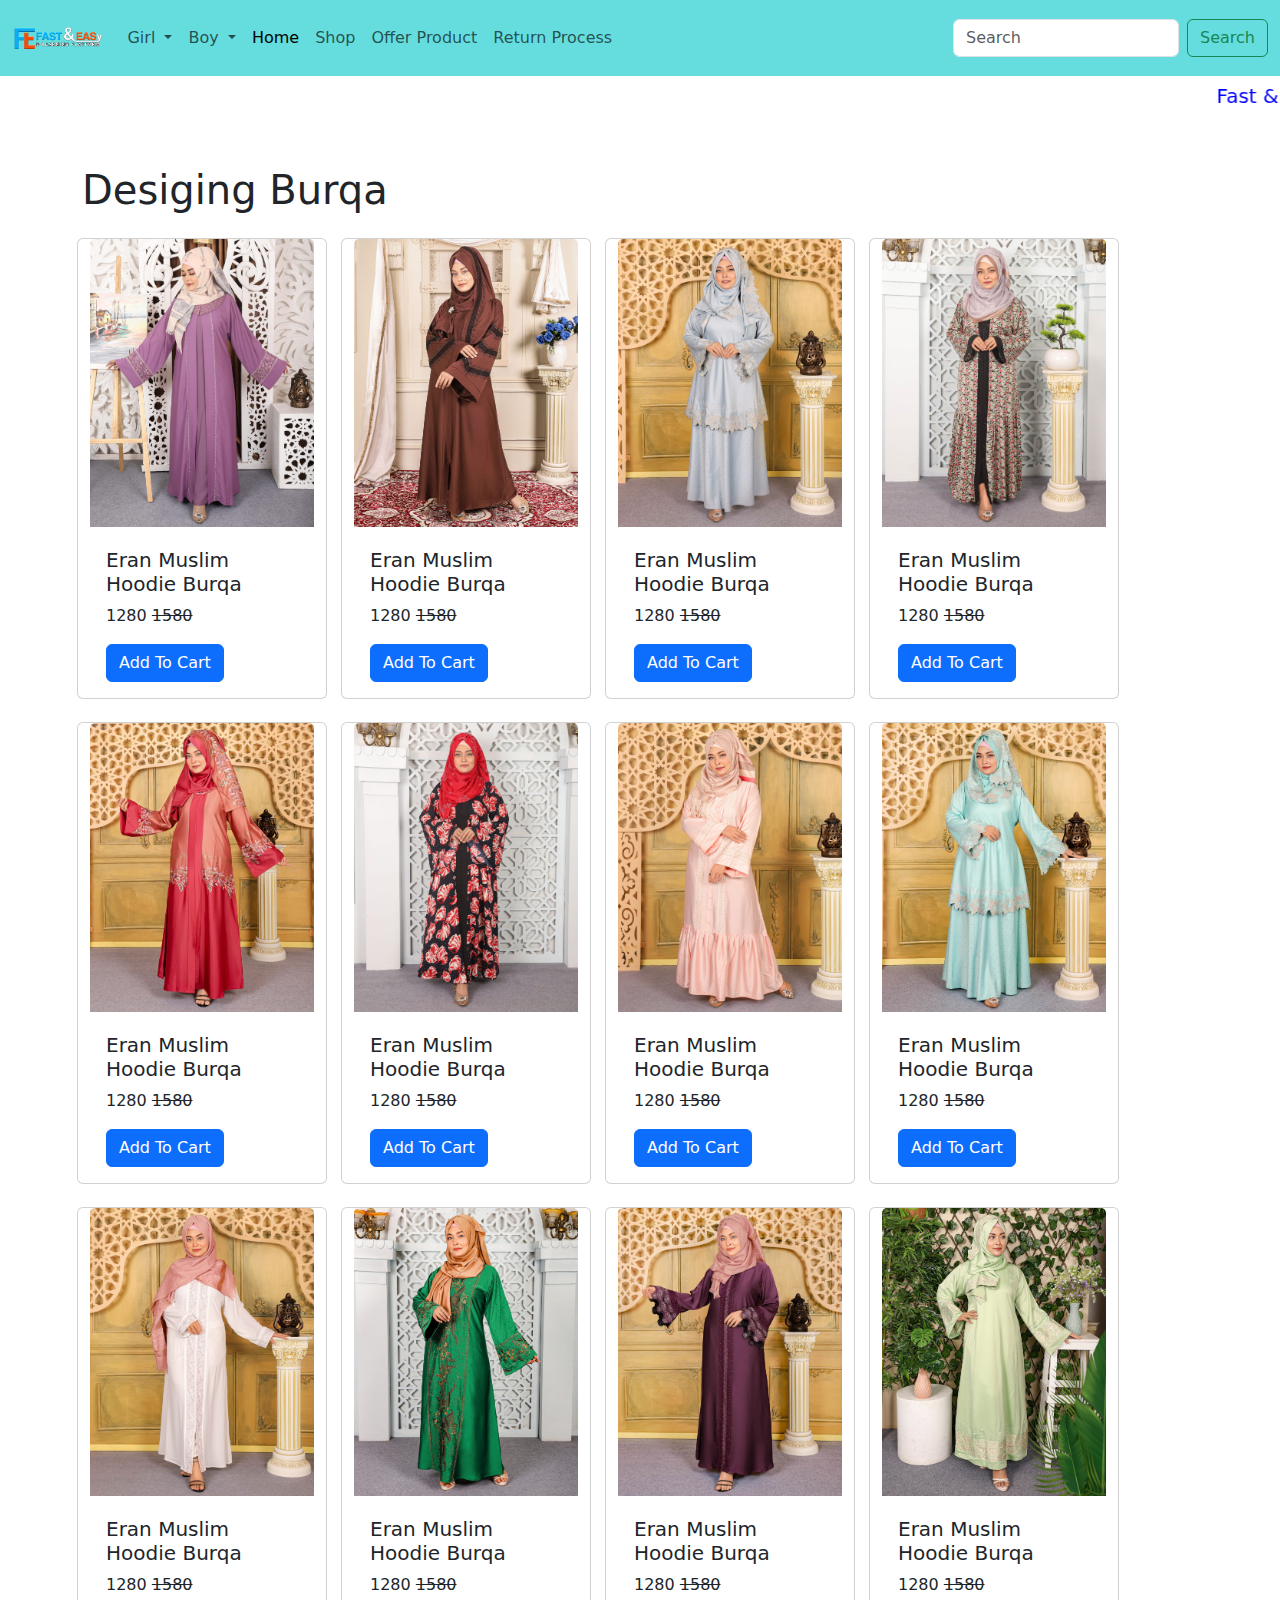
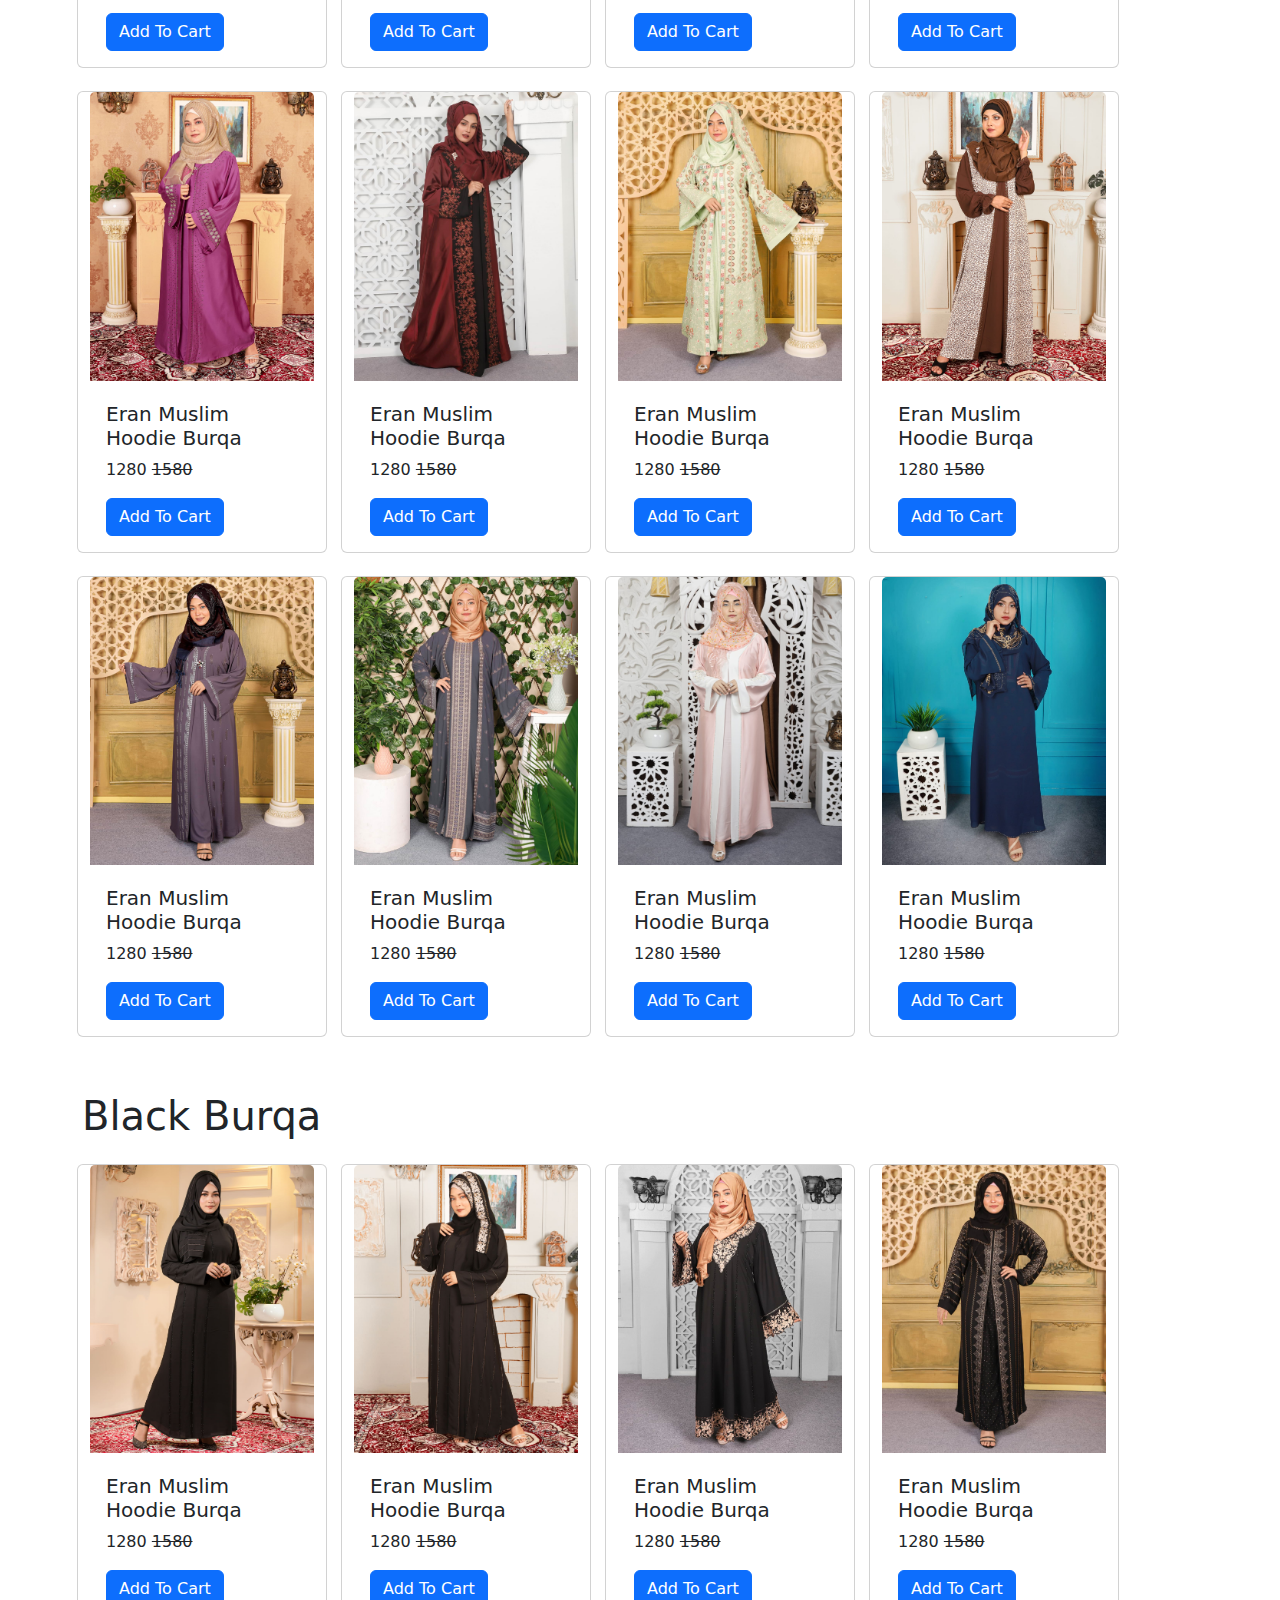
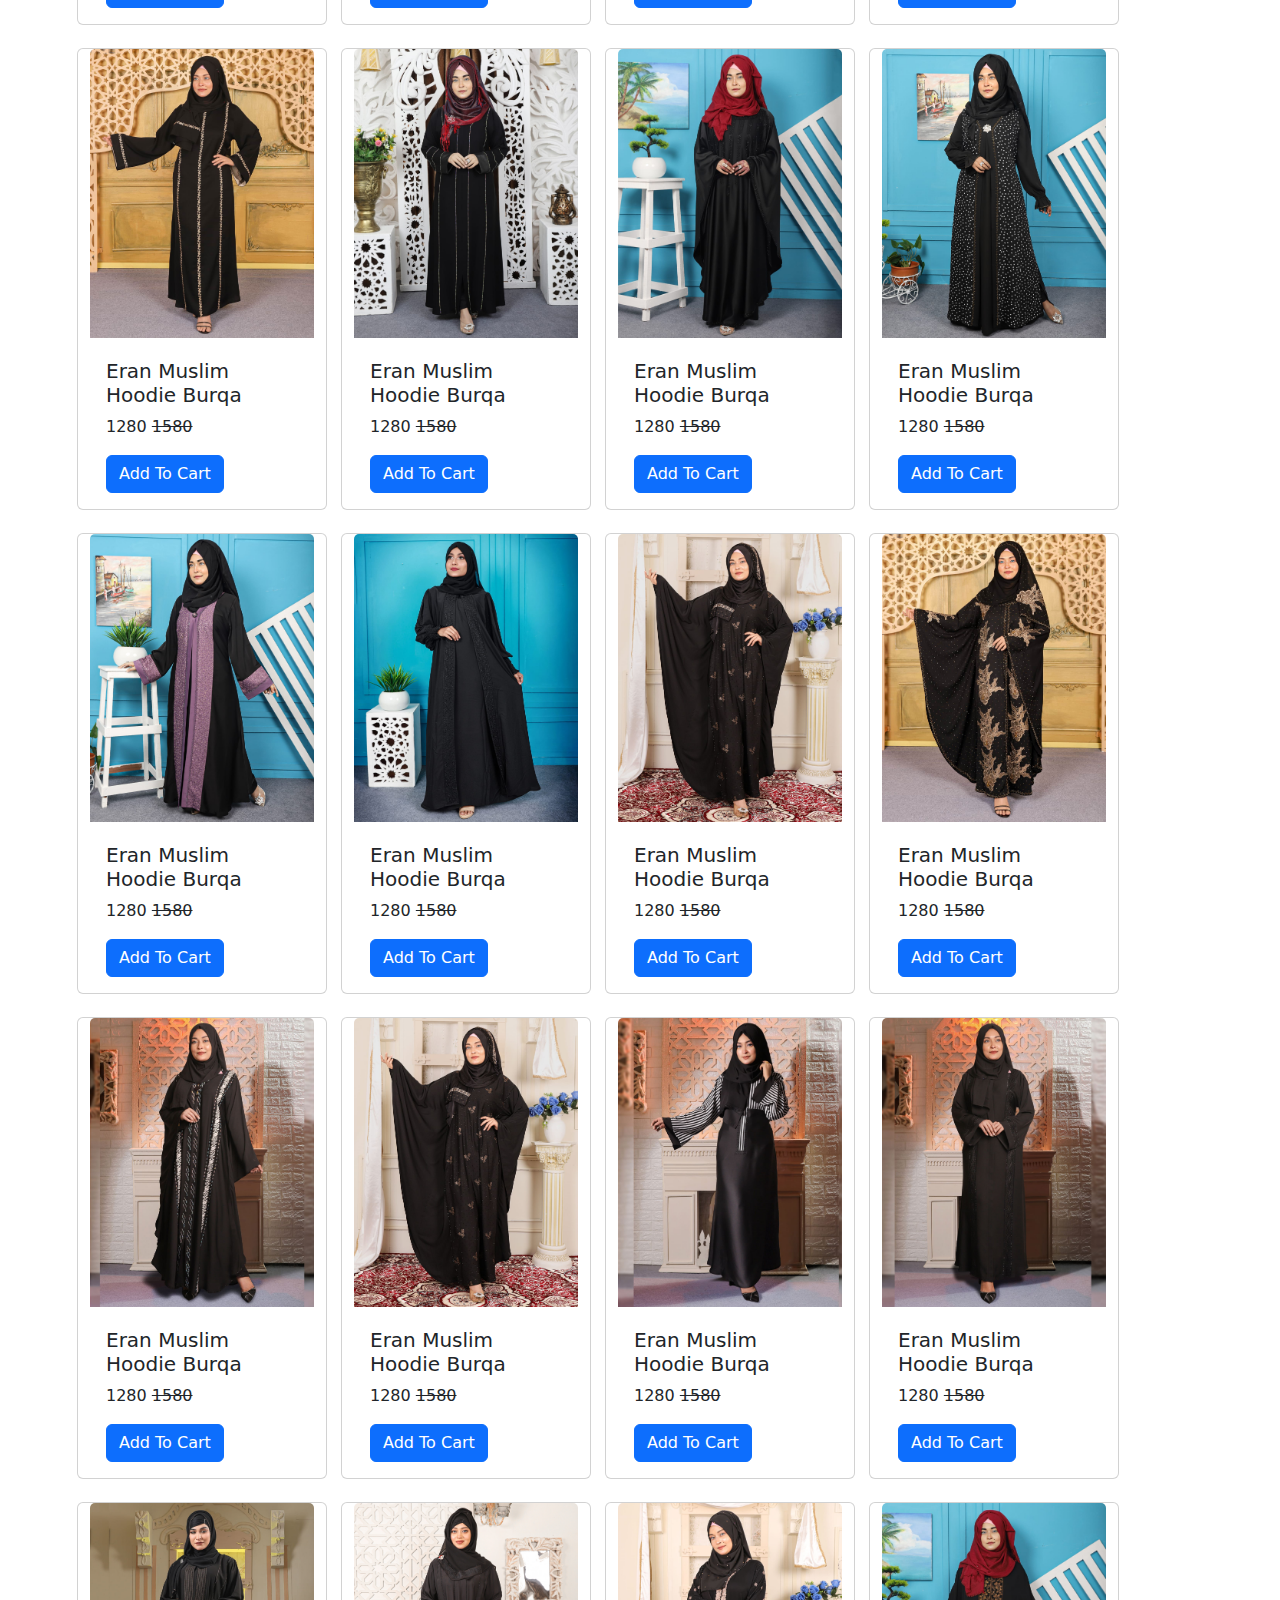
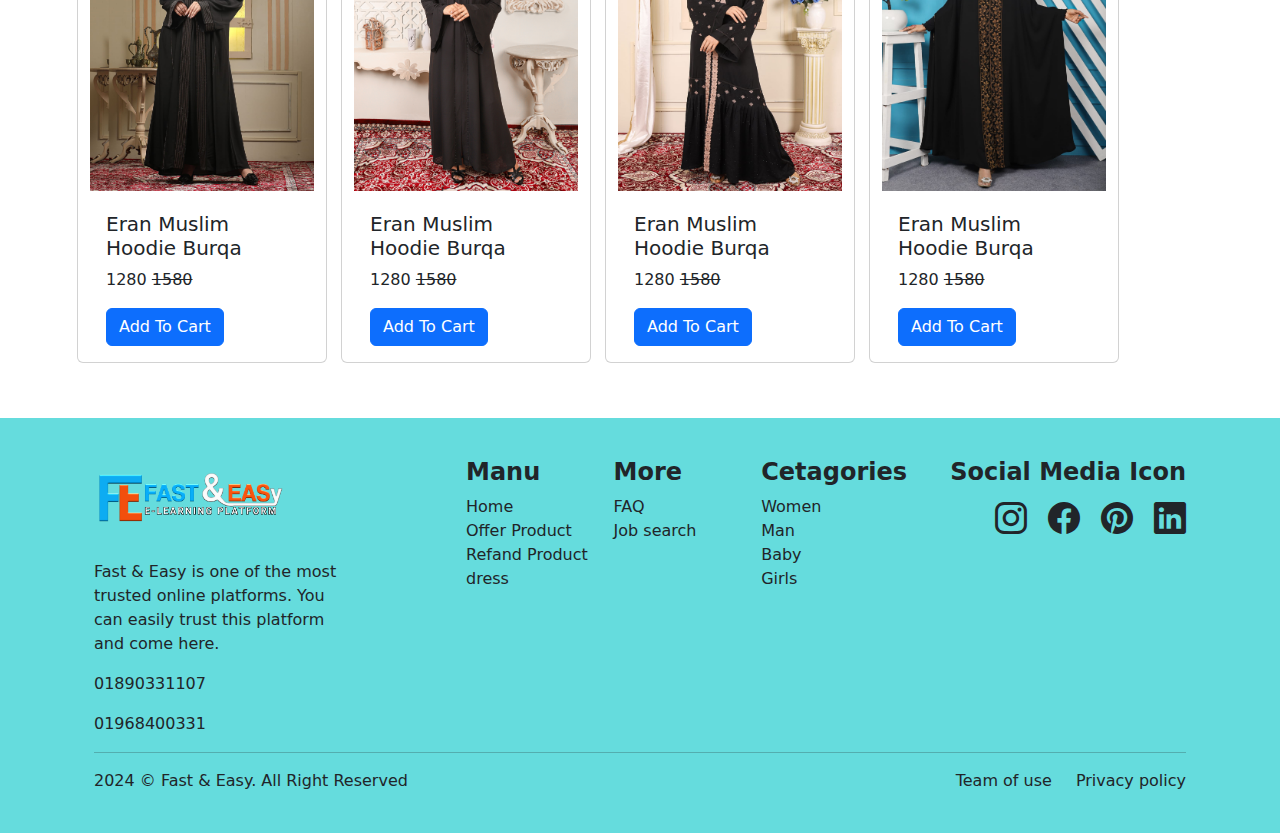
==== commit 3f246e79: "E-Commerce" ====
--- a/burqa.html
+++ b/burqa.html
@@ -7,6 +7,7 @@
     <link rel="shortcut icon" href="Img/Logo.png" type="image/x-icon">
     <link rel="stylesheet" href="burqa.css">
     <link href="https://cdn.jsdelivr.net/npm/bootstrap@5.3.3/dist/css/bootstrap.min.css" rel="stylesheet" integrity="sha384-QWTKZyjpPEjISv5WaRU9OFeRpok6YctnYmDr5pNlyT2bRjXh0JMhjY6hW+ALEwIH" crossorigin="anonymous">
+    <link rel="stylesheet" href="https://cdn.jsdelivr.net/npm/bootstrap-icons@1.11.3/font/bootstrap-icons.min.css">
 </head>
 <body>
     <nav class="navbar navbar-expand-lg Custom-Bg">
@@ -25,7 +26,7 @@
                   <li><a class="dropdown-item" href="burqa.html">Burqa</a></li>
                   <li><a class="dropdown-item" href="three.html">Three Pich</a></li>
                   <li><a class="dropdown-item" href="gown.html">Goun</a></li>
-                  <li><a class="dropdown-item" href="#">Tow Pich</a></li>
+                  <li><a class="dropdown-item" href="towpiece.html">Tow Pich</a></li>
                   <li><a class="dropdown-item" href="#">Sharee</a></li>
                   <li><a class="dropdown-item" href="#">Baby Dress</a></li>
                   <li><a class="dropdown-item" href="#">Couple Dress</a></li>
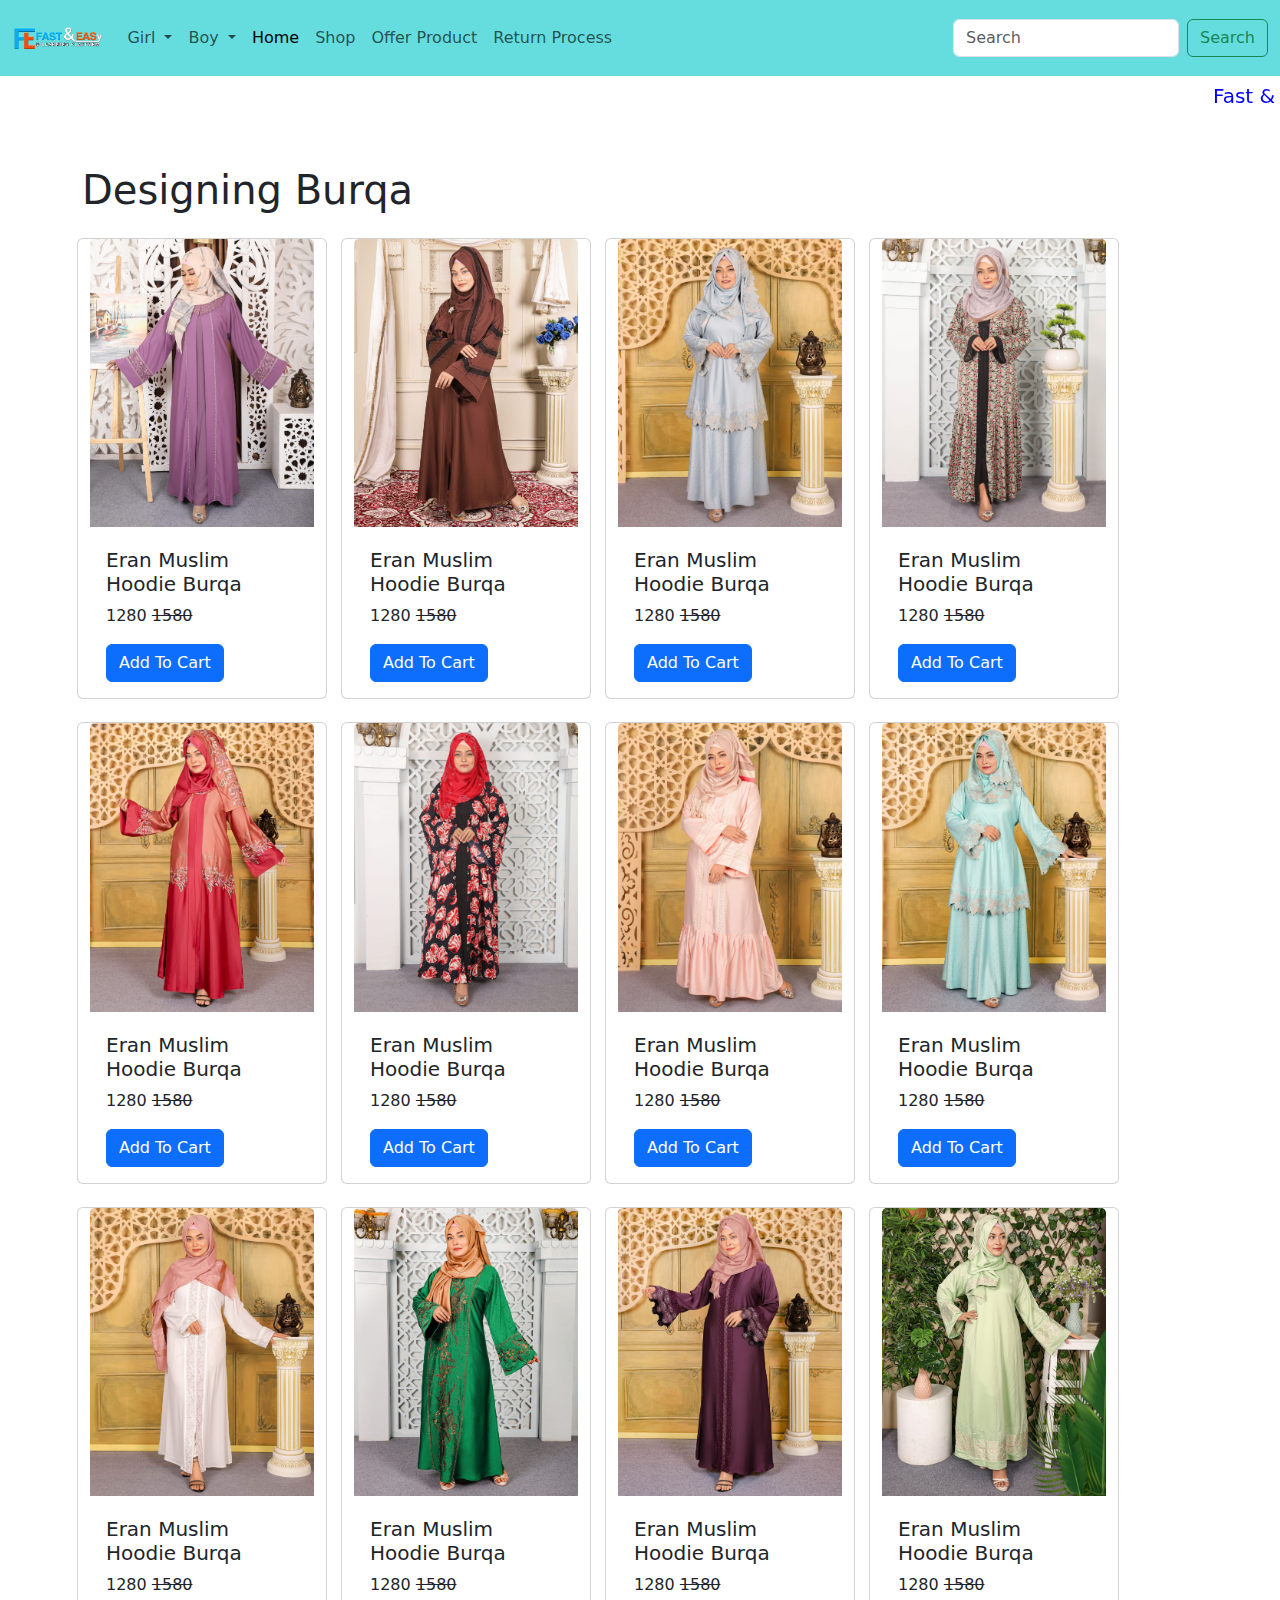
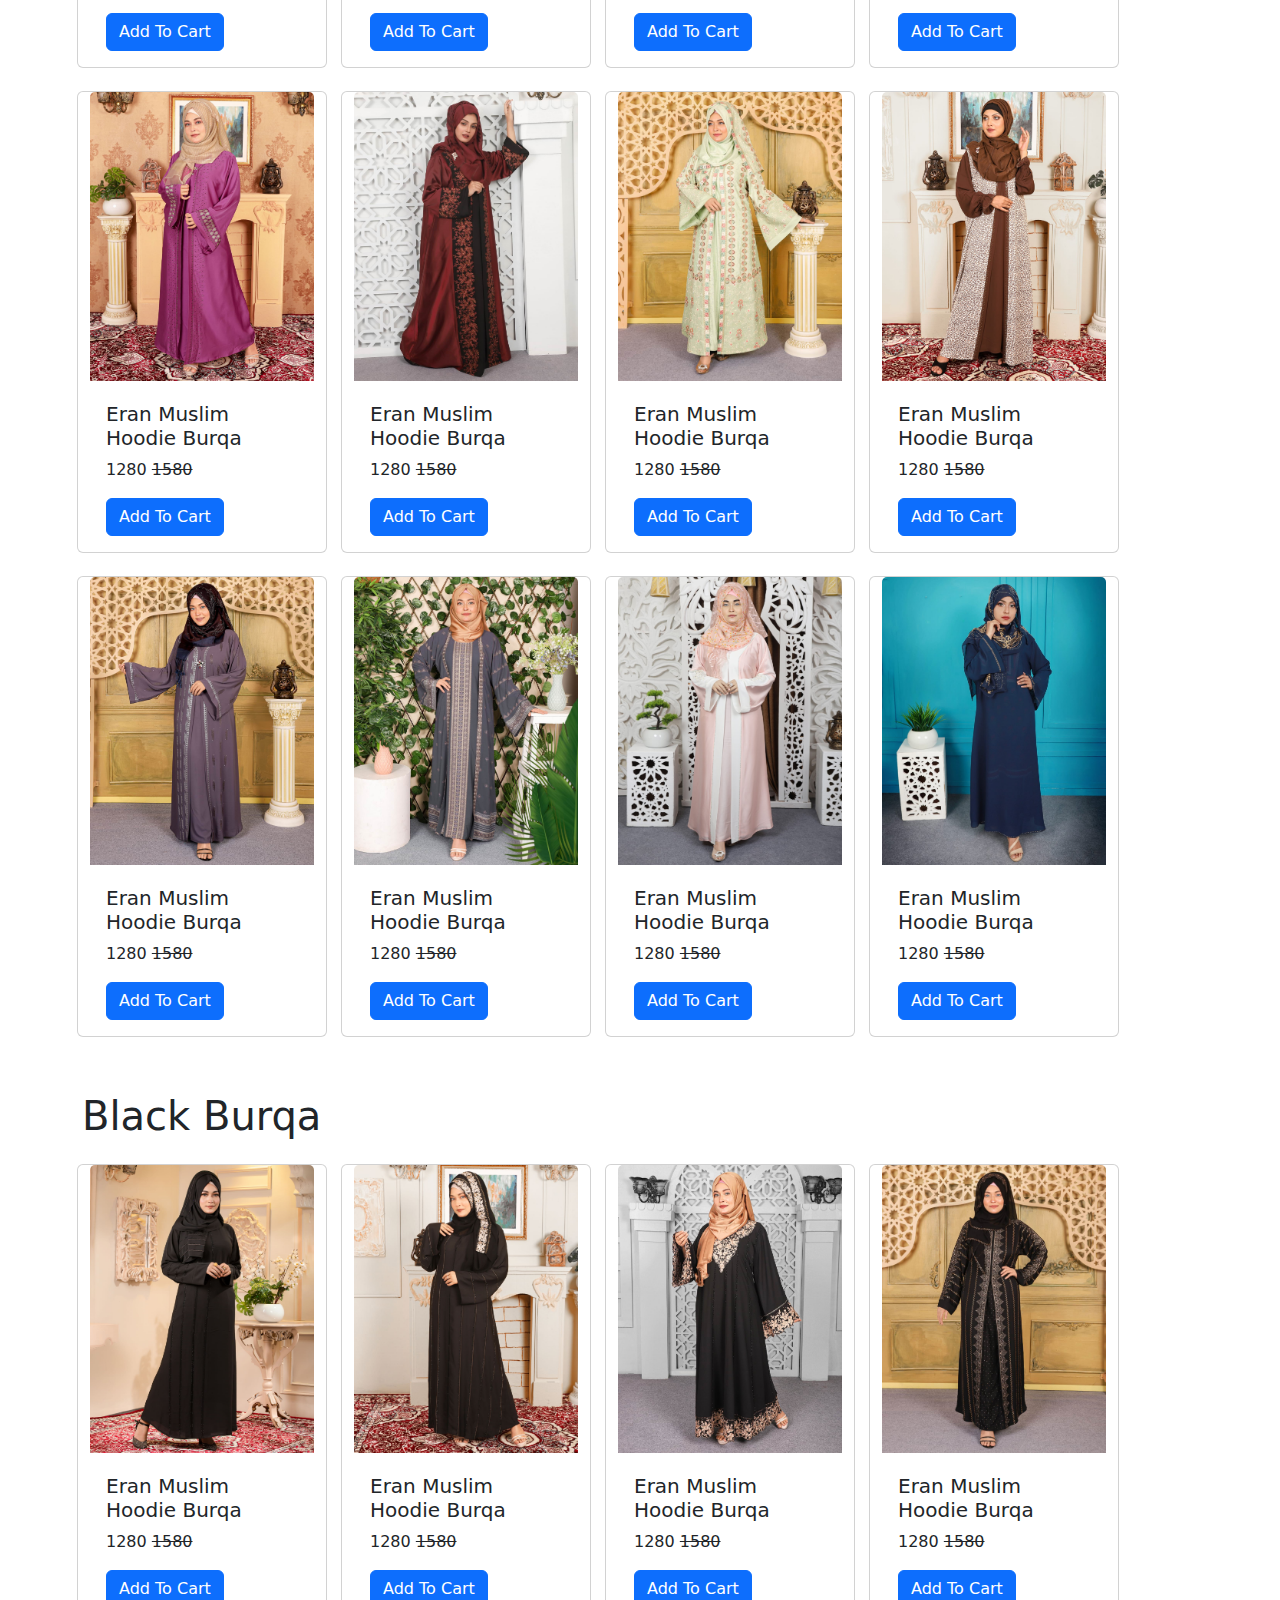
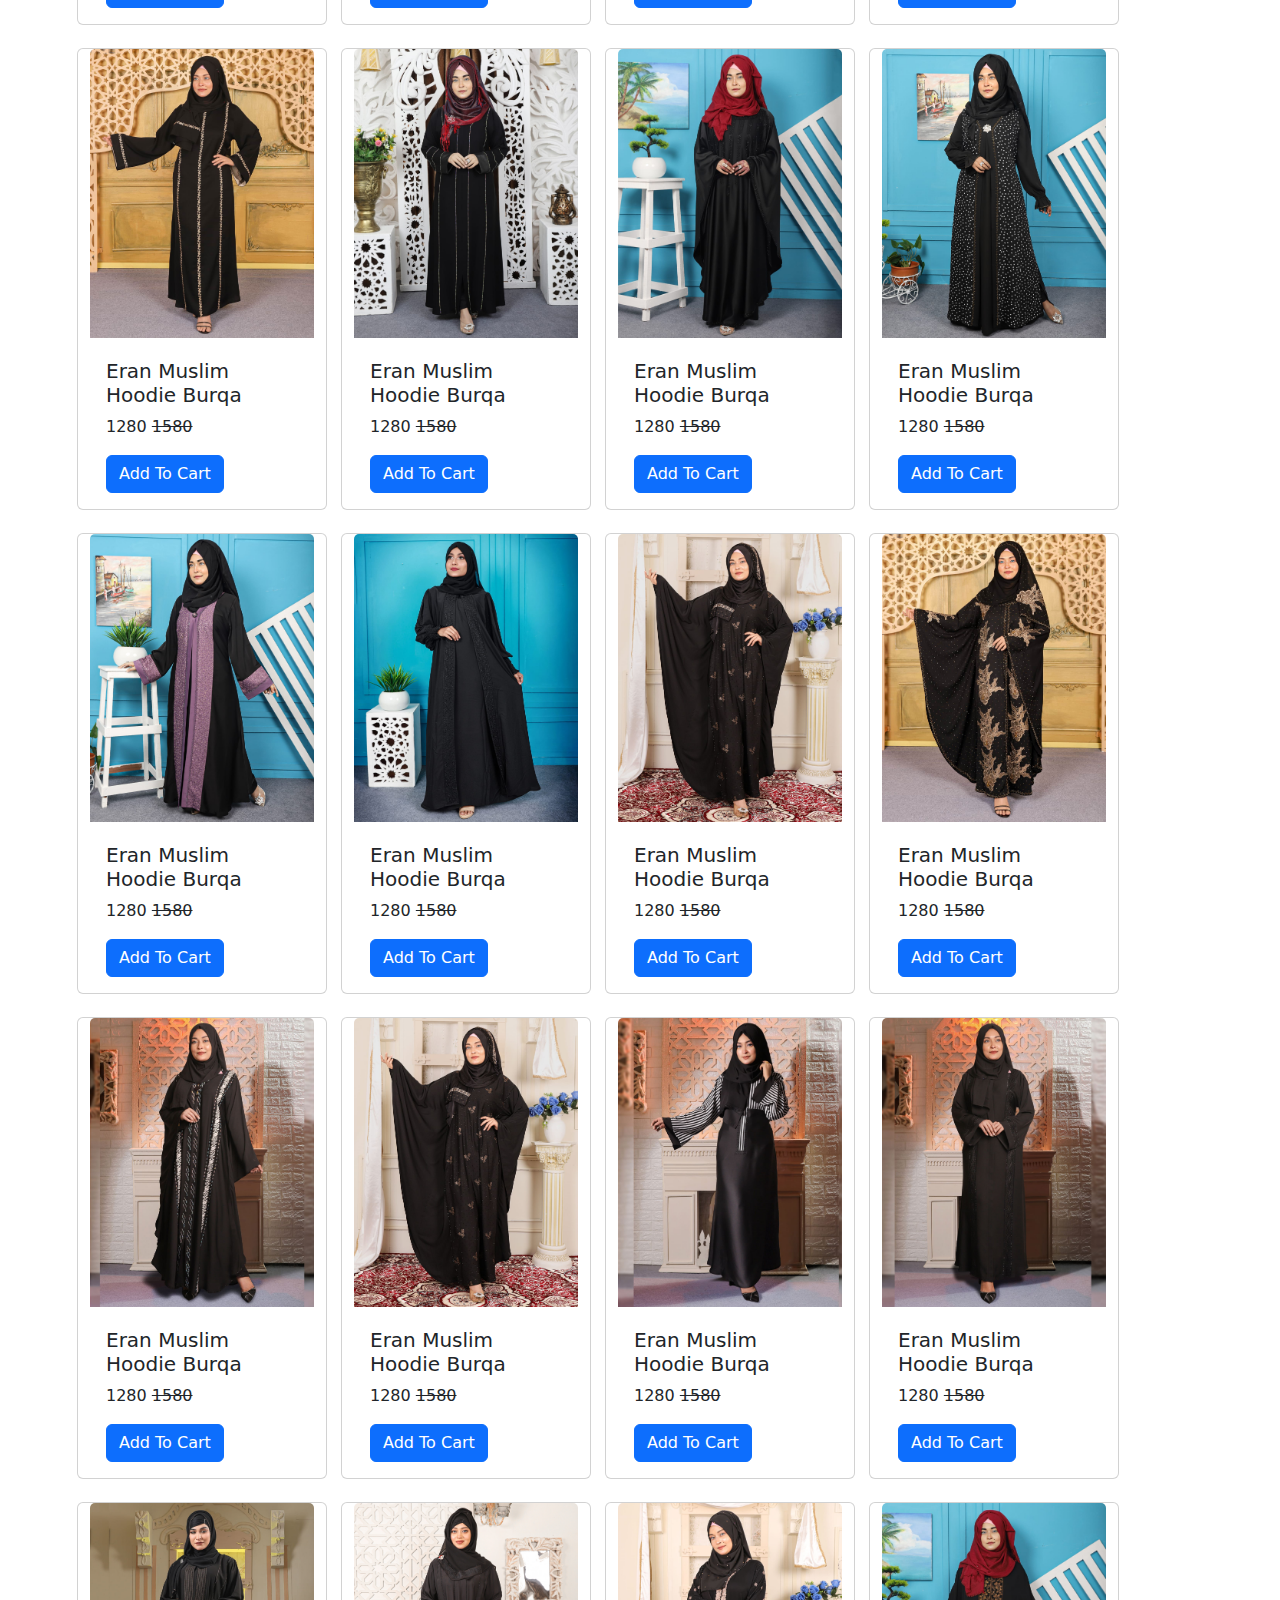
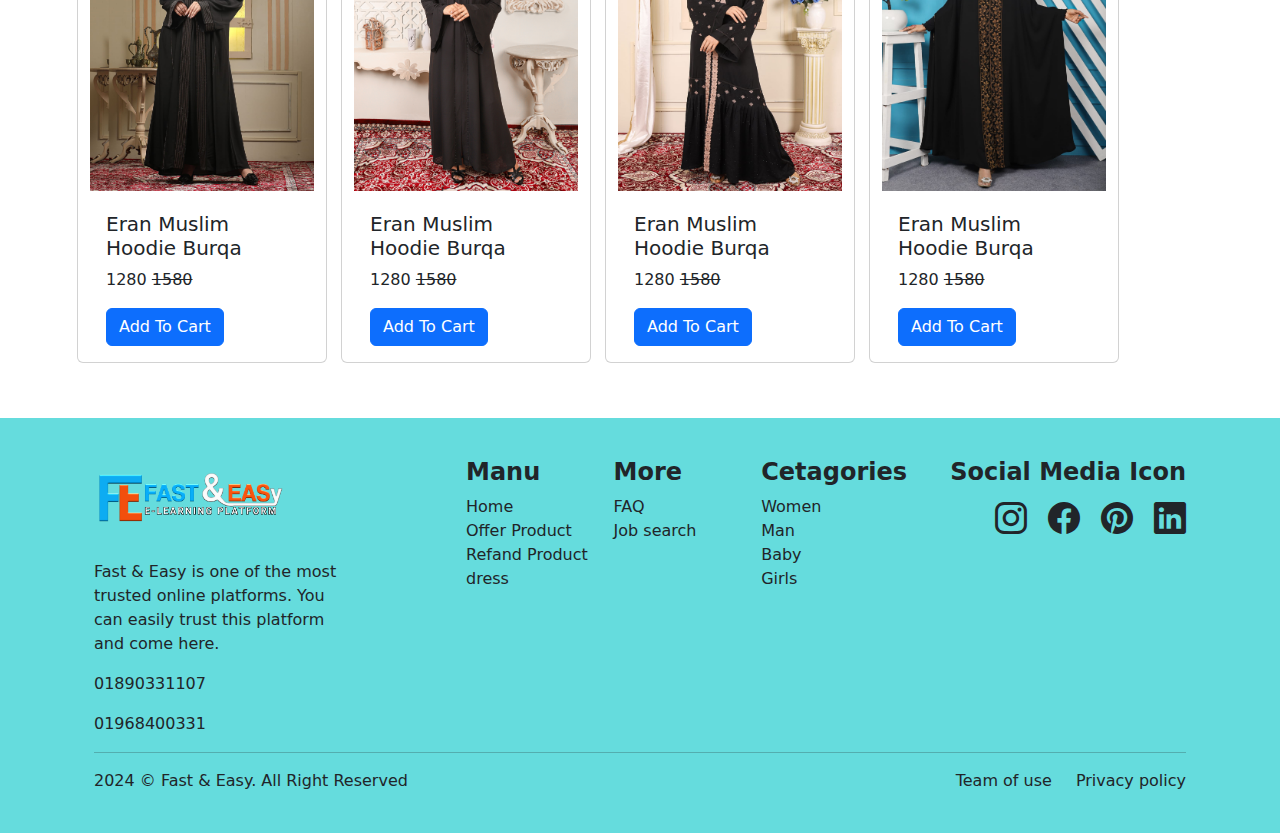
==== commit 5d8b4286: "E-Commerce" ====
--- a/burqa.html
+++ b/burqa.html
@@ -27,7 +27,7 @@
                   <li><a class="dropdown-item" href="three.html">Three Pich</a></li>
                   <li><a class="dropdown-item" href="gown.html">Goun</a></li>
                   <li><a class="dropdown-item" href="towpiece.html">Tow Pich</a></li>
-                  <li><a class="dropdown-item" href="#">Sharee</a></li>
+                  <li><a class="dropdown-item" href="sharee.html">Sharee</a></li>
                   <li><a class="dropdown-item" href="#">Baby Dress</a></li>
                   <li><a class="dropdown-item" href="#">Couple Dress</a></li>
                   <li><a class="dropdown-item" href="#">Combo Set</a></li>
@@ -76,7 +76,7 @@
       </nav>
       <marquee behavior="" direction="" style="font-size: 20px; padding-top: 5px; color: blue;">Fast & Easy E-Learning Online Shop Bd</marquee>
       <section class="mt-5 container">
-        <h1>Desiging Burqa</h1>
+        <h1>Designing Burqa</h1>
       <div class="row">
       <div class="card gap mt-3" style="width: 250px;">
         <img src="Img/coloring borka/1.jpg" class="card-img-top" alt="...">
